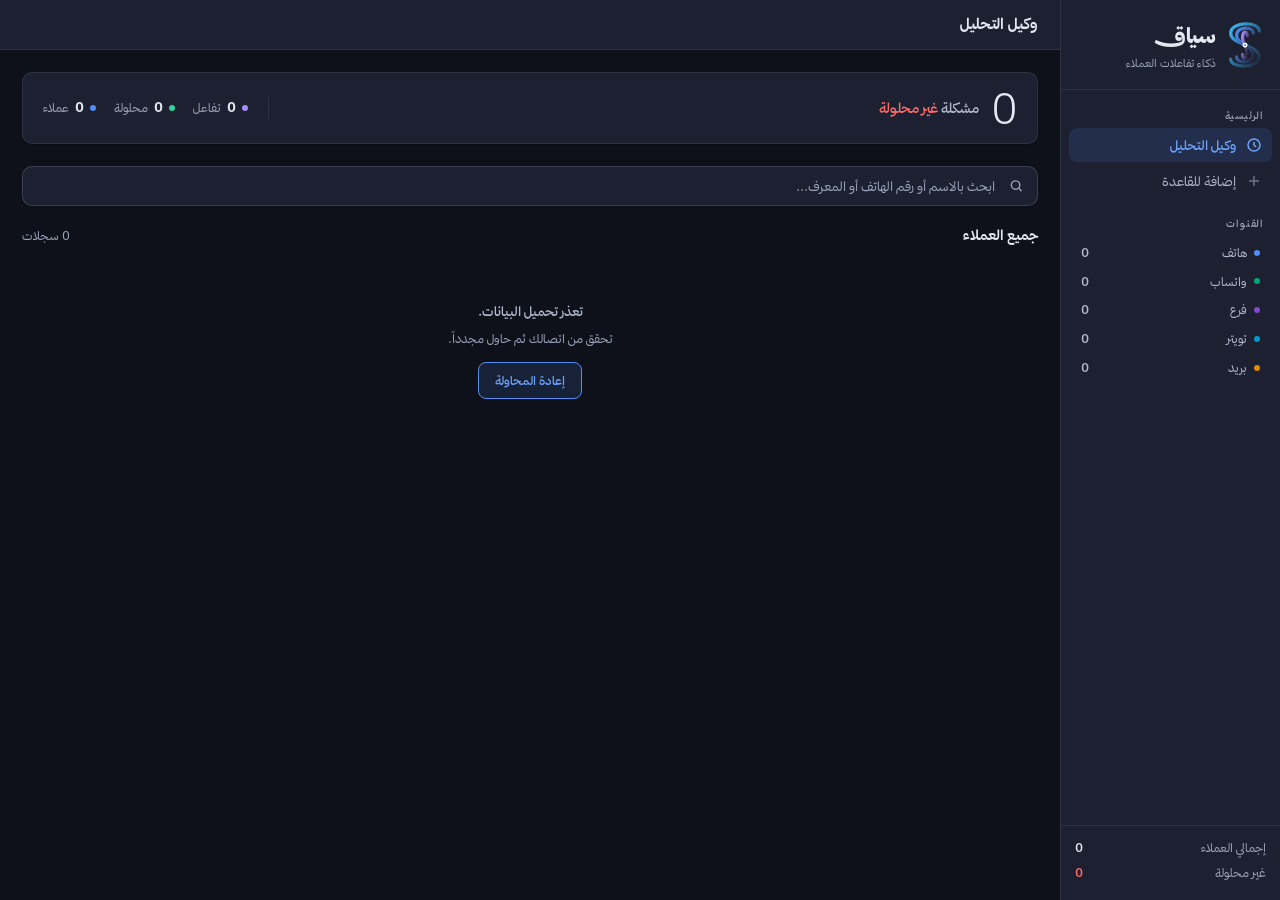
==== index.html @ 8982c1a9 "Rename index(17).html to index.html" ====
<!DOCTYPE html>
<html lang="ar" dir="rtl">
<head>
  <meta charset="UTF-8">
  <meta name="viewport" content="width=device-width, initial-scale=1.0, viewport-fit=cover">
  <meta name="theme-color" content="#0F111A">
  <meta name="color-scheme" content="dark">
  <meta name="referrer" content="strict-origin-when-cross-origin">
  <meta http-equiv="Content-Security-Policy" content="default-src 'self'; script-src 'self'; style-src 'self' 'unsafe-inline'; font-src 'self'; img-src 'self' data:; connect-src 'self' https://nidysxhagcfzjfdodsux.supabase.co wss://nidysxhagcfzjfdodsux.supabase.co https://siyaq-proxy.h-alqahtaniofficial.workers.dev https://siyaq-server.onrender.com wss://siyaq-server.onrender.com; object-src 'none'; base-uri 'none'; form-action 'self'; upgrade-insecure-requests">
  <title>سياق</title>

  <!-- Warm the connection to the data origin before the first query fires -->
  <link rel="preconnect" href="https://nidysxhagcfzjfdodsux.supabase.co" crossorigin>

  <!-- Preload the weights used above the fold so text paints without a swap flash -->
  <link rel="preload" href="fonts/ThmanyahSans-Regular.woff2" as="font" type="font/woff2" crossorigin>
  <link rel="preload" href="fonts/ThmanyahSans-Medium.woff2" as="font" type="font/woff2" crossorigin>
  <link rel="preload" href="fonts/ThmanyahSans-Bold.woff2" as="font" type="font/woff2" crossorigin>

  <link rel="stylesheet" href="styles.css">
  <script defer src="js/vendor-supabase.min.js"></script>
  <script defer src="js/config.js"></script>
  <script defer src="js/api.js"></script>
  <script defer src="js/app.js"></script>
  <script defer src="js/call.js"></script>
</head>
<body>
  <div id="cur" aria-hidden="true"></div>
  <a href="#main-content" class="skip-link">تخطّ إلى المحتوى</a>
  <h1 class="visually-hidden">سياق - وكيل التحليل</h1>
  <p id="page-status" class="visually-hidden" role="status" aria-live="polite"></p>

  <div class="shell" id="app-shell">
    <aside class="sidebar" id="sidebar" aria-label="الشريط الجانبي" tabindex="-1">
      <div class="sb-top">
        <div class="sb-logo sb-logo-spacious">
          <svg width="38" height="48" viewBox="0 0 160 200" xmlns="http://www.w3.org/2000/svg" aria-hidden="true" focusable="false">
            <defs>
              <filter id="glow-logo" x="-20%" y="-20%" width="140%" height="140%">
                  <feGaussianBlur stdDeviation="3" result="blur" />
                  <feComposite in="SourceGraphic" in2="blur" operator="over" />
              </filter>
              <linearGradient id="grad1-logo" x1="0%" y1="0%" x2="100%" y2="100%">
                  <stop offset="0%" stop-color="#38BDF8" />
                  <stop offset="100%" stop-color="#1E2236" />
              </linearGradient>
              <linearGradient id="grad2-logo" x1="0%" y1="0%" x2="100%" y2="100%">
                  <stop offset="0%" stop-color="#4F8EF7" />
                  <stop offset="100%" stop-color="#1E2236" />
              </linearGradient>
              <linearGradient id="grad3-logo" x1="0%" y1="0%" x2="100%" y2="100%">
                  <stop offset="0%" stop-color="#A78BFA" />
                  <stop offset="100%" stop-color="#1E2236" />
              </linearGradient>
            </defs>

            <path class="s-path" d="M 140 40 C 140 0, 20 0, 20 50 C 20 100, 140 100, 140 150 C 140 200, 20 200, 20 160" fill="none" stroke="url(#grad1-logo)" stroke-width="14" stroke-linecap="round" />
            <path class="s-path" d="M 115 50 C 115 20, 45 20, 45 60 C 45 100, 115 100, 115 140 C 115 180, 45 180, 45 150" fill="none" stroke="url(#grad2-logo)" stroke-width="14" stroke-linecap="round" />
            <path class="s-path" d="M 90 60 C 90 40, 70 40, 70 70 C 70 100, 90 100, 90 130 C 90 160, 70 160, 70 140" fill="none" stroke="url(#grad3-logo)" stroke-width="14" stroke-linecap="round" />

            <g class="central-core">
                <circle cx="80" cy="100" r="14" fill="none" stroke="#38BDF8" class="central-pulse" />
                <circle cx="80" cy="100" r="10" fill="#ffffff" filter="url(#glow-logo)" />
                <circle cx="80" cy="100" r="4.5" fill="#4F8EF7" />
            </g>
          </svg>
          <div>
            <span class="sb-brand-name">سياق</span>
            <div class="sb-sub">ذكاء تفاعلات العملاء</div>
          </div>
        </div>
      </div>

      <nav class="sb-nav" aria-label="التنقل الرئيسي">
        <div class="sb-sec-label">الرئيسية</div>
        <button type="button" class="nav-btn active" id="nav-agent" aria-current="page">
          <svg aria-hidden="true" viewBox="0 0 16 16" fill="none" stroke="currentColor" stroke-width="1.5"><circle cx="8" cy="8" r="6"/><path d="M8 5v3l2 2"/></svg>
          وكيل التحليل
        </button>
        <button type="button" class="nav-btn" id="nav-add">
          <svg aria-hidden="true" viewBox="0 0 16 16" fill="none" stroke="currentColor" stroke-width="1.5"><path d="M8 3v10M3 8h10"/></svg>
          إضافة للقاعدة
        </button>

        <div class="sb-sec-label sb-sec-label-spaced">القنوات</div>
        <div class="sb-channels">
          <div class="ch-row"><div class="ch-left"><span class="ch-dot ch-dot-phone"></span><span>هاتف</span></div><span class="channel-count" id="cnt-phone">0</span></div>
          <div class="ch-row"><div class="ch-left"><span class="ch-dot ch-dot-whatsapp"></span><span>واتساب</span></div><span class="channel-count" id="cnt-wa">0</span></div>
          <div class="ch-row"><div class="ch-left"><span class="ch-dot ch-dot-branch"></span><span>فرع</span></div><span class="channel-count" id="cnt-br">0</span></div>
          <div class="ch-row"><div class="ch-left"><span class="ch-dot ch-dot-twitter"></span><span>تويتر</span></div><span class="channel-count" id="cnt-tw">0</span></div>
          <div class="ch-row"><div class="ch-left"><span class="ch-dot ch-dot-email"></span><span>بريد</span></div><span class="channel-count" id="cnt-em">0</span></div>
        </div>
      </nav>

      <div class="sb-footer">
        <div class="sb-kpi"><span class="sb-kpi-l">إجمالي العملاء</span><span class="sb-kpi-v" id="sb-tot">0</span></div>
        <div class="sb-kpi"><span class="sb-kpi-l">غير محلولة</span><span class="sb-kpi-v sb-kpi-warning" id="sb-unres">0</span></div>
      </div>
    </aside>
    <div class="nav-scrim" id="navScrim" aria-hidden="true"></div>

    <div class="main">
      <header class="topbar">
        <button type="button" class="hamb" id="hamb" aria-label="القائمة" aria-expanded="false" aria-controls="sidebar">
          <svg aria-hidden="true" width="18" height="18" viewBox="0 0 16 16" fill="none" stroke="currentColor" stroke-width="1.6"><path d="M2 4h12M2 8h12M2 12h12" stroke-linecap="round"/></svg>
        </button>
        <span class="topbar-title" id="tb-title">وكيل التحليل</span>
      </header>

      <main class="content" id="main-content" tabindex="-1">
        <section class="page active" id="page-agent" aria-labelledby="agent-heading">
          <h2 class="visually-hidden" id="agent-heading">وكيل التحليل</h2>
          <div class="kpi fu fd1" id="stats-row">
            <div class="kpi-hero">
              <span class="kpi-n" id="s-unres">0</span>
              <span class="kpi-lab">مشكلة <b>غير محلولة</b></span>
            </div>
            <div class="kpi-sub">
              <span class="kpi-it"><span class="kpi-d kpi-d-violet" aria-hidden="true"></span><b id="s-int">0</b> تفاعل</span>
              <span class="kpi-it"><span class="kpi-d kpi-d-green" aria-hidden="true"></span><b id="s-res">0</b> محلولة</span>
              <span class="kpi-it"><span class="kpi-d kpi-d-blue" aria-hidden="true"></span><b id="s-tot">0</b> عملاء</span>
            </div>
          </div>

          <div class="search-box fu fd2">
            <svg class="search-ico" aria-hidden="true" width="15" height="15" viewBox="0 0 16 16" fill="none"><circle cx="7" cy="7" r="4.5" stroke="currentColor" stroke-width="1.5"/><path d="M10.5 10.5L13 13" stroke="currentColor" stroke-width="1.5" stroke-linecap="round"/></svg>
            <input type="search" id="search-in" aria-label="ابحث بالاسم أو رقم الهاتف أو المعرف" placeholder="ابحث بالاسم أو رقم الهاتف أو المعرف..." autocomplete="off">
          </div>

          <div class="list-hdr fu fd3">
            <span class="list-hdr-t">جميع العملاء</span>
            <span class="list-hdr-m" id="list-cnt">0 سجلات</span>
          </div>
          <div class="clist fu fd4" id="clist"></div>
        </section>

        <section class="page" id="page-add" aria-labelledby="add-heading">
          <div class="add-layout">
            <div class="fcard fu fd1">
              <h2 class="fcard-title" id="add-heading">تسجيل تفاعل جديد</h2>
              <div class="fcard-sub">أضف تفاعل عميل من أي قناة إلى قاعدة البيانات.</div>

              <div class="fg">
                <label class="fl" for="f-name">اسم العميل</label>
                <input class="fi fi-hero" type="text" id="f-name" name="customer-name" placeholder="اسم العميل" autocomplete="name" dir="rtl" required >
              </div>
              <div class="fg">
                <label class="fl" for="f-phone">الهاتف / المعرف</label>
                <input class="fi" type="text" id="f-phone" name="customer-phone" placeholder="رقم جوال العميل" autocomplete="tel" inputmode="tel" dir="rtl" required>
              </div>
              <div class="fg">
                <label class="fl">الهوية الوطنية / الإقامة</label>
                <input class="fi" type="text" id="f-national-id" placeholder="1234567890" dir="rtl"/>
              </div>

              <div class="fg" role="radiogroup" aria-labelledby="ch-grp-lbl">
                <span class="fl" id="ch-grp-lbl">القناة</span>
                <div class="ch-grid">
                  <button type="button" class="chb sel" id="chb-phone" role="radio" aria-checked="true" tabindex="0"><span class="chb-ico chb-ico-phone"><svg aria-hidden="true" width="13" height="13" viewBox="0 0 16 16" fill="none"><path d="M3 3.5A1.5 1.5 0 014.5 2h1a1.5 1.5 0 011.5 1.5v1A1.5 1.5 0 015.5 6H5a7 7 0 005.5 5.5v-.5A1.5 1.5 0 0112 9.5h1A1.5 1.5 0 0114.5 11v1A1.5 1.5 0 0113 13.5C7.201 13.5 2.5 8.799 2.5 3" stroke="currentColor" stroke-width="1.3" stroke-linecap="round"/></svg></span><span class="chb-lbl">هاتف</span></button>
                  <button type="button" class="chb" id="chb-whatsapp" role="radio" aria-checked="false" tabindex="-1"><span class="chb-ico chb-ico-whatsapp"><svg aria-hidden="true" width="13" height="13" viewBox="0 0 16 16" fill="none"><circle cx="8" cy="8" r="5.5" stroke="currentColor" stroke-width="1.3"/><path d="M5.5 8.5s.5 1.5 2.5 1.5 2.5-1.5 2.5-1.5" stroke="currentColor" stroke-width="1.3" stroke-linecap="round"/></svg></span><span class="chb-lbl">واتساب</span></button>
                  <button type="button" class="chb" id="chb-branch" role="radio" aria-checked="false" tabindex="-1"><span class="chb-ico chb-ico-branch"><svg aria-hidden="true" width="13" height="13" viewBox="0 0 16 16" fill="none"><path d="M2 13.5h12M3.5 13.5V6.5l4.5-4 4.5 4v7" stroke="currentColor" stroke-width="1.3" stroke-linecap="round" stroke-linejoin="round"/><rect x="6" y="9.5" width="4" height="4" rx=".5" stroke="currentColor" stroke-width="1.3"/></svg></span><span class="chb-lbl">فرع</span></button>
                  <button type="button" class="chb" id="chb-twitter" role="radio" aria-checked="false" tabindex="-1"><span class="chb-ico chb-ico-twitter"><svg aria-hidden="true" width="13" height="13" viewBox="0 0 16 16" fill="none"><path d="M2.5 12.5L6.5 8l-4-5.5h3l2.5 3.5 3-3.5h2.5L9.5 7.5 14 13H11l-2.5-3.5L5.5 13H2.5z" stroke="currentColor" stroke-width="1.2" stroke-linejoin="round"/></svg></span><span class="chb-lbl">تويتر</span></button>
                  <button type="button" class="chb" id="chb-email" role="radio" aria-checked="false" tabindex="-1"><span class="chb-ico chb-ico-email"><svg aria-hidden="true" width="13" height="13" viewBox="0 0 16 16" fill="none"><rect x="2" y="4" width="12" height="8" rx="1.5" stroke="currentColor" stroke-width="1.3"/><path d="M2.5 4.5l5.5 4 5.5-4" stroke="currentColor" stroke-width="1.3" stroke-linecap="round"/></svg></span><span class="chb-lbl">بريد</span></button>
                </div>
              </div>

              <div class="fg is-hidden" id="email-field">
                <label class="fl" for="f-email">البريد الإلكتروني</label>
                <input class="fi" type="email" id="f-email" name="interaction-email" placeholder="example@email.com" autocomplete="email" inputmode="email" dir="ltr">
              </div>

              <div class="frow">
                <div class="fg">
                  <label class="fl" for="f-date">التاريخ</label>
                  <input class="fi" type="date" id="f-date" name="interaction-date" required>
                </div>
                <div class="fg" role="radiogroup" aria-labelledby="st-grp-lbl">
                  <span class="fl" id="st-grp-lbl">الحالة</span>
                  <div class="strow">
                    <button type="button" class="stbtn sel-u" id="st-u" role="radio" aria-checked="true" tabindex="0">غير محلولة</button>
                    <button type="button" class="stbtn" id="st-r" role="radio" aria-checked="false" tabindex="-1">محلولة</button>
                  </div>
                </div>
              </div>

              <div class="fg">
                <label class="fl" for="f-summary">ملخص</label>
                <textarea class="fi" id="f-summary" name="interaction-summary" placeholder="وصف مختصر لسبب التواصل وما تم..." required></textarea>
              </div>

              <button type="button" class="btn-add" data-state="idle">
                <span class="btn-add-idle">
                  <svg aria-hidden="true" width="14" height="14" viewBox="0 0 16 16" fill="none"><path d="M8 3v10M3 8h10" stroke="currentColor" stroke-width="1.8" stroke-linecap="round"/></svg>
                  إضافة التفاعل
                </span>
                <span class="btn-add-saving" aria-hidden="true">
                  <span class="btn-spin"></span>
                  جارٍ الحفظ…
                </span>
                <span class="btn-add-done" aria-hidden="true">
                  <svg aria-hidden="true" width="15" height="15" viewBox="0 0 16 16" fill="none"><path d="M3 8l3.5 3.5L13 4" stroke="currentColor" stroke-width="2" stroke-linecap="round" stroke-linejoin="round"/></svg>
                  تمت الإضافة
                </span>
              </button>
              <p id="f-error" class="visually-hidden" role="alert"></p>
              <p id="tst" class="visually-hidden" role="status" aria-live="polite"><span class="tst-text"></span></p>
              <div class="tst-err" id="tst-err" role="alert" aria-live="assertive">
                <svg aria-hidden="true" width="13" height="13" viewBox="0 0 16 16" fill="none"><path d="M8 4v5M8 11.5v.5" stroke="#F56565" stroke-width="2" stroke-linecap="round"/><circle cx="8" cy="8" r="6.5" stroke="#F56565" stroke-width="1.4"/></svg>
                <span class="tst-err-text">تعذر حفظ التفاعل. حاول مرة أخرى.</span>
              </div>
            </div>

            <aside class="rcard fu fd2" aria-labelledby="recent-heading">
              <h2 class="rcard-title" id="recent-heading">آخر الإضافات</h2>
              <div class="rec-list" id="rec-list">
                <div class="empty-placeholder">لا توجد إضافات حديثة.</div>
              </div>
            </aside>
          </div>
        </section>
      </main>
    </div>
  </div>

  <div class="backdrop" id="backdrop">
    <div class="rpanel" role="dialog" aria-modal="true" aria-labelledby="rp-name" aria-describedby="rp-meta" tabindex="-1">
      <p id="rp-status" class="visually-hidden" role="status" aria-live="polite"></p>
      <div class="rp-hdr">
        <div class="rp-top">
          <div class="rp-cust">
            <div class="rp-av" id="rp-av" aria-hidden="true">AZ</div>
            <div>
              <h2 class="rp-name" id="rp-name">أحمد الزهراني</h2>
              <div class="rp-meta" id="rp-meta">4 تفاعلات</div>
            </div>
          </div>
          <button type="button" class="rp-x" aria-label="إغلاق التقرير">
            <svg aria-hidden="true" width="12" height="12" viewBox="0 0 16 16" fill="none"><path d="M3 3l10 10M13 3L3 13" stroke="currentColor" stroke-width="1.8" stroke-linecap="round"/></svg>
          </button>
        </div>
        <div class="rp-channels" id="rp-channels"></div>
      </div>

      <div class="rp-body" id="rp-body">
        <div class="gen-state" role="status" aria-busy="true" aria-label="جاري تحليل ملف العميل">
          <div class="spin" aria-hidden="true"></div>
          <div class="gen-txt">جاري تحليل ملف العميل...</div>
        </div>
      </div>

      <div class="rp-ftr">
        <button type="button" class="btn-note">
          <svg aria-hidden="true" width="13" height="13" viewBox="0 0 16 16" fill="none"><path d="M8 3v10M3 8h10" stroke="currentColor" stroke-width="1.8" stroke-linecap="round"/></svg>
          إضافة تفاعل جديد
        </button>
        <button type="button" class="btn-cls">إغلاق</button>
      </div>
    </div>
  </div>

  <!-- ── Live Call Panel ─────────────────────────────────────────────────── -->
  <div id="call-panel" role="region" aria-label="لوحة المكالمة المباشرة">
    <div class="cp-hdr">
      <div class="cp-hdr-right">
        <span id="cp-dot" class="cp-dot cp-dot-idle"></span>
        <span id="cp-status" class="cp-status-txt">جارٍ الاتصال…</span>
      </div>
      <div class="cp-hdr-left">
        <span id="cp-caller-id" class="cp-caller"></span>
        <button type="button" id="cp-close" class="cp-close-btn" aria-label="إغلاق لوحة المكالمة">
          <svg aria-hidden="true" width="11" height="11" viewBox="0 0 16 16" fill="none">
            <path d="M3 3l10 10M13 3L3 13" stroke="currentColor" stroke-width="2" stroke-linecap="round"/>
          </svg>
        </button>
      </div>
    </div>

    <div id="cp-customer" class="cp-customer"></div>

    <div id="cp-transcript" class="cp-transcript" aria-live="polite" aria-label="النص المباشر"></div>
  </div>

</body>
</html>
---- styles.css ----
@font-face{font-family:'Thmanyah Sans';src:url('fonts/ThmanyahSans-Light.woff2') format('woff2');font-weight:300;font-style:normal;font-display:swap}
@font-face{font-family:'Thmanyah Sans';src:url('fonts/ThmanyahSans-Regular.woff2') format('woff2');font-weight:400;font-style:normal;font-display:swap}
@font-face{font-family:'Thmanyah Sans';src:url('fonts/ThmanyahSans-Medium.woff2') format('woff2');font-weight:500;font-style:normal;font-display:swap}
@font-face{font-family:'Thmanyah Sans';src:url('fonts/ThmanyahSans-Bold.woff2') format('woff2');font-weight:700;font-style:normal;font-display:swap}
@font-face{font-family:'Thmanyah Sans';src:url('fonts/ThmanyahSans-Black.woff2') format('woff2');font-weight:900;font-style:normal;font-display:swap}
*,*::before,*::after{margin:0;padding:0;box-sizing:border-box}
[hidden]{display:none!important}
:root{
  --bg:#0F111A;
  --bg2:#171A26;
  --panel:#1C2031;
  --border:rgba(255,255,255,0.08);
  --border2:rgba(255,255,255,0.14);
  --text:#E4E8F0;
  --text2:#B0B8CC;
  --text3:#9AA3BA;
  --blue:#4F8EF7;
  --blue-l:rgba(79,142,247,0.13);
  --blue-m:rgba(79,142,247,0.20);
  --green:#2DD4A0;
  --green-l:rgba(45,212,160,0.13);
  --amber:#FF6B6B;
  --amber-l:rgba(255,107,107,0.13);
  --red:#F56565;
  --red-l:rgba(245,101,101,0.13);
  --violet:#A78BFA;
  --violet-l:rgba(167,139,250,0.13);
  --cyan:#38BDF8;
  --cyan-l:rgba(56,189,248,0.13);

  /* ===== DESIGN TOKENS (semantic layer over the primitives above) ===== */

  /* Spacing scale (4px base) */
  --space-0:0; --space-1:2px; --space-2:4px; --space-3:6px; --space-4:8px;
  --space-5:10px; --space-6:12px; --space-7:14px; --space-8:16px; --space-9:18px;
  --space-10:20px; --space-11:22px; --space-14:36px; --space-16:44px;
  /* off-grid half-steps (pixel-preserving; candidates for normalization) */
  --space-3px:3px; --space-5px:5px; --space-7px:7px; --space-9px:9px;
  --space-11px:11px; --space-13px:13px; --space-15px:15px; --space-42px:42px;

  /* Radius scale */
  --radius-xs:4px; --radius-sm:6px; --radius-md:8px; --radius-lg:10px;
  --radius-xl:14px; --radius-card-alt:7px; --radius-ai:9px;
  --radius-full:50%; --radius-pill:999px;

  /* Typography */
  --font-sans:'Thmanyah Sans',system-ui,-apple-system,'Segoe UI',sans-serif;
  --font-serif:var(--font-sans);
  /* rem so the browser default-font-size (Dynamic Type equivalent) scales the UI;
     root = 16px, so these are pixel-identical to the previous px values at default */
  --text-2xs:0.625rem; --text-xs:0.6875rem; --text-sm:0.75rem; --text-base:0.8125rem;
  --text-md:0.875rem; --text-lg:0.9375rem; --text-xl:1.125rem; --text-2xl:1.3125rem; --text-stat:1.875rem;
  --weight-light:300; --weight-regular:400; --weight-medium:500; --weight-semibold:700;
  --weight-bold:700; --weight-black:900;
  --leading-none:1; --leading-snug:1.55; --leading-normal:1.65; --leading-relaxed:1.7;

  /* Elevation / shadow */
  --shadow-none:none;
  --shadow-card:0 1px 2px rgba(0,0,0,.28);
  --shadow-card-hover:0 6px 20px rgba(0,0,0,.34);
  --ring-focus:0 0 0 3px rgba(79,142,247,.18);
  --ring-focus-soft:0 0 0 3px rgba(79,142,247,.14);
  --shadow-backdrop-blur:blur(3px);

  /* Z-index */
  --z-base:0; --z-overlay:200; --z-cursor:9999;

  /* Transition / duration / easing */
  --dur-instant:.15s; --dur-fast:.18s; --dur-base:.2s; --dur-panel:.22s;
  --dur-cursor:.25s; --dur-enter:.35s; --dur-step:.4s; --dur-spin:.7s;
  --delay-1:.05s; --delay-2:.1s; --delay-3:.15s; --delay-4:.2s;
  --ease-standard:cubic-bezier(.4,0,.2,1); --ease-linear:linear; --ease-default:ease;

  /* Motion tokens (P0-0): one small set; everything references these */
  --t-micro:120ms;  /* press, hover, toggle, focus ring */
  --t-fast:180ms;   /* dropdowns, rows, gen-step, inline confirm */
  --t-base:220ms;   /* cards, panel content, count-up blips */
  --t-panel:280ms;  /* slide-over enter */
  --t-exit:180ms;   /* exits ~20-30% faster than enters */
  --ease-out:cubic-bezier(.16,1,.3,1);     /* enters: fast in, soft settle */
  --ease-in:cubic-bezier(.4,0,1,1);        /* exits */
  --ease-snap:cubic-bezier(.4,0,.2,1);     /* toggles, in-place */
  --ease-spring:cubic-bezier(.34,1.56,.64,1); /* success pop, tiny overshoot */
  --stagger-step:50ms;

  /* Cursor sizing tokens (P0-4) */
  --cursor-size:9px; --cursor-size-big:34px;

  /* Layout dimensions */
  --sidebar-w:220px; --topbar-h:50px; --rpanel-w:460px; --recent-col-w:340px;
  --border-hairline:1px; --border-control:1.5px; --border-accent:2px;
  /* Responsive layout tokens */
  --rpanel-w-tablet:420px; --hamb-size:44px; --touch-target:44px;
  --touch-target-lg:48px; --touch-target-xl:56px; --rp-x-touch:44px;
  --dur-drawer:.25s;
  --scrim-mobile:rgba(0,0,0,.5); --scrim-mobile-blur:blur(2px);
  --z-drawer:300; --z-scrim:250;

  /* ===== SEMANTIC COLOR LAYER ===== */
  /* Surfaces & borders */
  --color-surface:var(--bg);
  --color-surface-sunken:var(--bg2);
  --color-surface-raised:var(--panel);
  --color-border:var(--border);
  --color-border-strong:var(--border2);
  --color-scrim:rgba(8,10,16,.55);

  /* Text */
  --color-text-primary:var(--text);
  --color-text-secondary:var(--text2);
  --color-text-tertiary:var(--text3);
  --color-text-on-accent:#FFFFFF;

  /* Accent */
  --color-accent:var(--blue);
  --color-accent-subtle:var(--blue-l);
  --color-accent-subtle-2:rgba(79,142,247,0.18); /* phone chb-ico; .18 preserved (≠ --blue-m .20) */
  --color-accent-faint:rgba(79,142,247,0.07);
  --color-accent-border:rgba(79,142,247,0.2);
  --color-accent-on-subtle-text:#1D4ED8;
  --color-accent-on-subtle-border:#93C5FD;
  --color-accent-border-soft:#BFDBFE;
  --color-accent-text:#6FA3FB;
  --color-btn-fill:#3B6DE5;      /* filled-button bg: white text passes WCAG AA (4.66:1) */
  --color-btn-fill-hover:#3461CE;
  --color-avatar-text:var(--color-accent-text);

  /* Status — Success */
  --color-success:var(--green);
  --color-success-subtle:var(--green-l);
  --color-success-subtle-2:rgba(45,212,160,0.18);
  --color-success-on-subtle-text:#065F46;
  --color-success-on-subtle-border:#6EE7B7;

  /* Status — Warning (mislabeled "amber" = #FF6B6B) */
  --color-warning:var(--amber);
  --color-warning-subtle:var(--amber-l);
  --color-warning-bg-12:rgba(255,107,107,0.12);
  --color-warning-bg-10:rgba(255,107,107,0.1);
  --color-warning-border:rgba(255,107,107,0.35);
  --color-warning-border-30:rgba(255,107,107,0.3);

  /* Status — Danger */
  --color-danger:var(--red);
  --color-danger-subtle:var(--red-l);

  /* Status — Info (cyan/violet accents) */
  --color-info:var(--cyan);
  --color-info-subtle:var(--cyan-l);
  --color-info-subtle-2:rgba(56,189,248,0.18);
  --color-violet:var(--violet);
  --color-violet-subtle:var(--violet-l);
  --color-violet-subtle-2:rgba(167,139,250,0.18);

  /* Channel brand palette (sidebar dots) */
  --channel-phone:#4F8EF7;
  --channel-whatsapp:#00A877;
  --channel-branch:#7C4DCC;
  --channel-twitter:#0099CC;
  --channel-email:#E08A00;
  /* Channel chip/icon palette (CH_COLORS + chb-ico) */
  --channel-phone-chip:var(--color-accent);
  --channel-whatsapp-chip:var(--color-success);
  --channel-branch-chip:var(--color-violet);
  --channel-twitter-chip:var(--color-info);
  --channel-email-chip:#F5A623;
  --channel-fallback:#888;
  --color-amber-true:#F5A623;
  --color-amber-true-subtle:rgba(245,166,35,0.18);

  /* Cursor */
  --color-cursor-fill:rgba(79,142,247,.16);
  --color-cursor-ring:var(--color-accent);
}
html{scroll-behavior:smooth}
body{
  background:var(--color-surface);
  color:var(--color-text-primary);
  font-family:var(--font-serif);
  font-size:var(--text-md);line-height:var(--leading-normal);
  min-height:100vh;
  direction:rtl;
}
/* Thmanyah Sans stylistic alternates ("the swoop") — a deliberate accent
   reserved for the key identity titles (brand wordmark + customer name in
   the panel and the list), not body text. */
.sb-brand-name,.rp-name,.ci-name{font-feature-settings:"ss01"}
/* custom cursor off by default; native cursor kept everywhere */
#cur{display:none;
  width:var(--cursor-size);height:var(--cursor-size);
  background:var(--color-accent);border-radius:var(--radius-full);
  position:fixed;top:0;left:0;
  pointer-events:none;z-index:var(--z-cursor);
  will-change:transform;
  transform:translate3d(0,0,0) translate(-50%,-50%);
  opacity:0;
  transition:width var(--t-micro) var(--ease-snap),height var(--t-micro) var(--ease-snap),background var(--t-micro) var(--ease-snap),opacity var(--t-micro);
}
#cur.ready{opacity:1}
/* interactive controls get a pointer when the custom cursor is off */
.nav-btn,.ccard,.chb,.stbtn,.btn-add,.rp-x,.btn-note,.btn-cls{cursor:pointer}
.fi,.search-box input{cursor:text}
/* enable the custom cursor only for a fine, hovering pointer */
@media (hover:hover) and (pointer:fine){
  body{cursor:none}
  #cur{display:block}
  .nav-btn,.ccard,.chb,.stbtn,.btn-add,.rp-x,.btn-note,.btn-cls,
  .search-box input,.fi{cursor:none}
}
/* global focus indicators (visible even with custom cursor active) */
:focus-visible{outline:var(--border-accent) solid var(--color-accent);outline-offset:2px;border-radius:var(--radius-md)}
.fi:focus-visible,.search-box input:focus-visible{outline:var(--border-accent) solid var(--color-accent);outline-offset:1px}
.visually-hidden{position:absolute;width:1px;height:1px;padding:0;margin:-1px;overflow:hidden;clip:rect(0 0 0 0);white-space:nowrap;border:0}
.sb-logo-spacious{gap:12px}
.sb-sec-label-spaced{margin-top:var(--space-5)}
.channel-count{font-weight:var(--weight-medium)}
.ch-dot-phone{background:var(--channel-phone)}
.ch-dot-whatsapp{background:var(--channel-whatsapp)}
.ch-dot-branch{background:var(--channel-branch)}
.ch-dot-twitter{background:var(--channel-twitter)}
.ch-dot-email{background:var(--channel-email)}
.sb-kpi-warning{color:var(--color-warning)}
/* per-channel brand tint, applied only when that channel is selected */
#chb-phone{--chb-tint:var(--channel-phone-chip)}
#chb-whatsapp{--chb-tint:var(--channel-whatsapp-chip)}
#chb-branch{--chb-tint:var(--channel-branch-chip)}
#chb-twitter{--chb-tint:var(--channel-twitter-chip)}
#chb-email{--chb-tint:var(--channel-email-chip)}
.is-hidden{display:none!important}
.status-dot{width:6px;height:6px;border-radius:var(--radius-full);display:inline-block}
.status-dot-warning{background:var(--color-warning)}
.status-dot-success{background:var(--color-success)}
.empty-placeholder{font-size:var(--text-sm);color:var(--color-text-tertiary);padding:var(--space-3)}
.skip-link{position:absolute;right:var(--space-4);top:-60px;z-index:var(--z-cursor);background:var(--color-btn-fill);color:var(--color-text-on-accent);padding:var(--space-4) var(--space-7);border-radius:var(--radius-md);font-size:var(--text-base);transition:top var(--dur-instant)}
.skip-link:focus{top:var(--space-4)}
#cur.big{width:var(--cursor-size-big);height:var(--cursor-size-big);background:var(--color-cursor-fill);border:var(--border-control) solid var(--color-cursor-ring)}

/* mobile-only controls hidden on desktop (shown inside max-width media queries) */
.hamb{display:none}
.nav-scrim{display:none}

.shell{display:flex;height:100vh;overflow:hidden;direction:rtl}

/* SIDEBAR */
.sidebar{
  width:var(--sidebar-w);flex-shrink:0;
  background:var(--color-surface-raised);
  border-left:var(--border-hairline) solid var(--color-border);
  display:flex;flex-direction:column;
}
.sb-top{
  padding:var(--space-9) var(--space-8) var(--space-7);
  border-bottom:var(--border-hairline) solid var(--color-border);
}
.sb-logo{display:flex;align-items:center;gap:var(--space-5);margin-bottom:var(--space-3px)}
.sb-icon{
  width:32px;height:32px;border-radius:var(--radius-md);
  background:var(--color-accent);
  display:flex;align-items:center;justify-content:center;
  flex-shrink:0;
}
.sb-brand-name{
  font-size:var(--text-2xl);font-weight:var(--weight-black);
  letter-spacing:-0.01em;color:var(--color-text-primary);
}
.sb-sub{font-size:var(--text-xs);color:var(--color-text-tertiary);margin-top:1px}

.sb-nav{padding:var(--space-5) var(--space-4);flex:1}
.sb-sec-label{
  font-size:var(--text-2xs);font-weight:var(--weight-medium);letter-spacing:0.08em;
  color:var(--color-text-tertiary);padding:var(--space-4) var(--space-4) var(--space-2);text-transform:uppercase;
}
.nav-btn{
  display:flex;align-items:center;gap:var(--space-5);
  width:100%;padding:var(--space-9px) var(--space-5);
  border-radius:var(--radius-md);border:none;
  background:transparent;color:var(--color-text-secondary);
  font-family:var(--font-serif);
  font-size:var(--text-base);text-align:right;
  transition:background-color var(--dur-instant),color var(--dur-instant);margin-bottom:var(--space-1);
}
.nav-btn svg{width:16px;height:16px;flex-shrink:0;opacity:0.55}
.nav-btn:hover{background:var(--color-surface-sunken);color:var(--color-text-primary)}
.nav-btn.active{background:var(--color-accent-subtle);color:var(--color-accent-text);font-weight:var(--weight-medium)}
.nav-btn.active svg{opacity:1}

.sb-channels{padding:var(--space-2) var(--space-4) var(--space-5);display:flex;flex-direction:column;gap:var(--space-5px)}
.ch-row{display:flex;justify-content:space-between;align-items:center;font-size:var(--text-sm);color:var(--color-text-secondary);padding:var(--space-1) var(--space-2)}
.ch-dot{width:6px;height:6px;border-radius:var(--radius-full);flex-shrink:0}
.ch-left{display:flex;align-items:center;gap:var(--space-7px)}

.sb-footer{
  padding:var(--space-6) var(--space-7);
  border-top:var(--border-hairline) solid var(--color-border);
}
.sb-kpi{display:flex;justify-content:space-between;align-items:center;margin-bottom:var(--space-5px);font-size:var(--text-sm)}
.sb-kpi-l{color:var(--color-text-tertiary)}
.sb-kpi-v{font-weight:var(--weight-medium)}

/* MAIN */
.main{flex:1;display:flex;flex-direction:column;overflow:hidden}
.topbar{
  height:var(--topbar-h);flex-shrink:0;
  background:var(--color-surface-raised);border-bottom:var(--border-hairline) solid var(--color-border);
  display:flex;align-items:center;padding:0 var(--space-11);gap:var(--space-6);
}
.topbar-title{font-size:var(--text-lg);font-weight:var(--weight-bold);color:var(--color-text-primary)}
.topbar-r{margin-right:auto;display:flex;align-items:center;gap:var(--space-5)}
.api-badge{
  font-size:var(--text-xs);padding:var(--space-3px) var(--space-9px);border-radius:var(--radius-xs);
  background:var(--color-success-subtle);color:var(--color-success);
  border:var(--border-hairline) solid var(--color-success);
}

.content{flex:1;overflow-y:auto;padding:var(--space-11)}

/* PAGES */
.page{display:none}
.page.active{display:block}

/* STATS */
/* KPI band: one hero metric + supporting stats laid out horizontally */
.kpi{
  display:flex;align-items:center;gap:var(--space-10);
  background:var(--color-surface-raised);border:var(--border-hairline) solid var(--color-border);
  border-radius:var(--radius-lg);padding:var(--space-7) var(--space-10);
  margin-bottom:var(--space-11);box-shadow:var(--shadow-card);
}
.kpi-hero{display:flex;align-items:center;gap:var(--space-6);flex-shrink:0}
.kpi-n{font-size:2.625rem;font-weight:var(--weight-light);line-height:1;letter-spacing:-0.02em}
.kpi-lab{font-size:var(--text-md);color:var(--color-text-secondary);font-weight:var(--weight-medium);line-height:1.3}
.kpi-lab b{color:var(--color-warning);font-weight:var(--weight-medium)}
.kpi-sub{
  display:flex;align-items:center;gap:var(--space-9);
  margin-inline-start:auto;padding-inline-start:var(--space-10);
  border-inline-start:var(--border-hairline) solid var(--color-border);
}
.kpi-it{display:flex;align-items:center;gap:var(--space-3);font-size:var(--text-sm);color:var(--color-text-tertiary);white-space:nowrap}
.kpi-it b{color:var(--color-text-primary);font-weight:var(--weight-semibold);font-size:var(--text-base)}
.kpi-d{width:6px;height:6px;border-radius:var(--radius-full);flex-shrink:0}
.kpi-d-violet{background:var(--color-violet)}
.kpi-d-green{background:var(--color-success)}
.kpi-d-blue{background:var(--color-accent)}

/* SEARCH */
.search-box{position:relative;margin-bottom:var(--space-9)}
.search-box input{
  width:100%;padding:var(--space-11px) var(--space-42px) var(--space-11px) var(--space-7);
  font-size:var(--text-base);font-family:var(--font-sans);
  border:var(--border-control) solid var(--color-border-strong);border-radius:var(--radius-lg);
  background:var(--color-surface-raised);color:var(--color-text-primary);outline:none;
  transition:border-color var(--dur-base),box-shadow var(--dur-base);direction:rtl;
}
.search-box input:focus{border-color:var(--color-accent);box-shadow:var(--ring-focus)}
.search-box input::placeholder{color:var(--color-text-tertiary)}
.search-ico{position:absolute;right:var(--space-7);top:50%;transform:translateY(-50%);color:var(--color-text-tertiary);pointer-events:none}

.list-hdr{display:flex;justify-content:space-between;align-items:center;margin-bottom:var(--space-5)}
.list-hdr-t{font-size:var(--text-md);font-weight:var(--weight-bold)}
.list-hdr-m{font-size:var(--text-sm);color:var(--color-text-tertiary)}

/* CUSTOMER CARDS */
.clist{display:flex;flex-direction:column;gap:var(--space-3)}
/* The row wrapper visually groups the customer action and its AI summary. */
.row-wrap{
  display:flex;flex-direction:column;
  background:var(--color-surface-raised);border:var(--border-hairline) solid var(--color-border);
  border-radius:var(--radius-lg);box-shadow:var(--shadow-card);overflow:hidden;
  transition:border-color var(--t-micro) var(--ease-snap),box-shadow var(--t-micro) var(--ease-snap);
  content-visibility:auto;contain-intrinsic-size:auto 210px;
}
.row-wrap[hidden]{display:none}
.row-wrap:hover{border-color:var(--color-accent);box-shadow:var(--shadow-card-hover)}
.list-more{
  width:100%;border:var(--border-hairline) solid var(--color-border);
  background:var(--color-surface);color:var(--color-accent-text);
  border-radius:var(--radius-md);font:inherit;font-size:var(--text-sm);
  padding:var(--space-7px) var(--space-9px);cursor:pointer;
  transition:background-color var(--dur-instant),border-color var(--dur-instant),color var(--dur-instant);
}
.list-more:hover{background:var(--color-accent-subtle);border-color:var(--color-accent)}
.list-more span{color:var(--color-text-tertiary)}
.ccard{
  width:100%;background:transparent;border:none;color:inherit;font:inherit;text-align:inherit;
  padding:var(--space-6) var(--space-15px);
  display:grid;grid-template-columns:auto 1fr auto;
  align-items:center;gap:var(--space-7);
  transition:transform var(--t-micro) var(--ease-snap);
}
/* P0-8: capped, settled-set list-enter stagger (animates the whole card incl. AI summary) */
.row-wrap.enter{animation:itemIn var(--t-base) var(--ease-out) both}
@keyframes itemIn{from{opacity:0;transform:translateY(6px)}to{opacity:1;transform:none}}
/* Baseline keyboard focus ring — works without :has() (e.g. Firefox <121) */
.ccard:focus-visible{outline:var(--border-accent) solid var(--color-accent);outline-offset:-2px}
/* Where :has() is supported, prefer the softer full-row ring and drop the inset outline */
@supports selector(:has(*)){
  .ccard:focus-visible{outline:none}
  .row-wrap:has(.ccard:focus-visible){border-color:var(--color-accent);box-shadow:var(--ring-focus)}
}
.av{
  width:46px;height:46px;border-radius:var(--radius-full);
  background:var(--color-accent-subtle);color:var(--color-avatar-text);
  display:flex;align-items:center;justify-content:center;
  font-size:var(--text-md);font-weight:var(--weight-bold);flex-shrink:0;
  box-shadow:0 0 0 var(--border-hairline) var(--color-border);
}
.cc-who{min-width:0;display:flex;flex-direction:column;gap:var(--space-2)}
.cc-name-row{display:flex;align-items:center;gap:var(--space-4);flex-wrap:wrap;min-width:0}
.ci-name{
  font-size:var(--text-xl);font-weight:var(--weight-bold);letter-spacing:-0.01em;line-height:1.2;min-width:0;
}
.cc-open{
  flex-shrink:0;display:inline-flex;align-items:baseline;gap:var(--space-2);
  font-size:var(--text-xs);font-weight:var(--weight-medium);line-height:1.4;white-space:nowrap;
  padding:var(--space-1) var(--space-4);border-radius:var(--radius-pill);
  border:var(--border-hairline) solid;
}
.cc-open b{font-weight:var(--weight-bold);font-variant-numeric:tabular-nums}
.ci-meta{
  font-size:var(--text-sm);color:var(--color-text-tertiary);
  display:flex;gap:var(--space-3);align-items:center;
  flex-wrap:nowrap;white-space:nowrap;min-width:0;overflow:hidden;
}
.cc-vital{display:flex;flex-direction:column;align-items:center;gap:var(--space-2);flex-shrink:0;text-align:center}
.cc-mood{font-size:var(--text-xs);font-weight:var(--weight-semibold);white-space:nowrap;letter-spacing:-0.01em}
.cc-gauge{
  position:relative;width:46px;height:46px;border-radius:var(--radius-full);
  display:grid;place-items:center;flex-shrink:0;
}
.cc-gauge::before{content:"";position:absolute;inset:4px;border-radius:var(--radius-full);background:var(--color-surface-raised)}
.cc-gnum{position:relative;font-size:var(--text-sm);font-weight:var(--weight-bold);font-variant-numeric:tabular-nums}
.badge{
  display:inline-flex;align-items:center;gap:var(--space-2);
  font-size:var(--text-xs);font-weight:var(--weight-medium);padding:var(--space-3px) var(--space-4);
  border-radius:var(--radius-pill);
}
.b-amber{background:var(--color-warning-subtle);color:var(--color-warning);border:var(--border-hairline) solid var(--color-warning-border)}
.b-green{background:var(--color-success-subtle);color:var(--color-success);border:var(--border-hairline) solid rgba(45,212,160,0.35)}

/* ADD PAGE */
.add-layout{display:grid;grid-template-columns:1fr var(--recent-col-w);gap:var(--space-9);align-items:start}
.fcard{
  background:var(--color-surface-raised);border:var(--border-hairline) solid var(--color-border);
  border-radius:var(--radius-xl);padding:var(--space-11) var(--space-11) var(--space-10);
}
.fcard-title{font-size:var(--text-2xl);font-weight:var(--weight-black);color:var(--color-text-primary);line-height:1.2;margin-bottom:var(--space-2)}
.fcard-sub{font-size:var(--text-sm);color:var(--color-text-tertiary);line-height:1.5;margin-bottom:var(--space-9)}
.fg{display:flex;flex-direction:column;gap:var(--space-3);margin-bottom:var(--space-8)}
/* Arabic is a connected script: hierarchy comes from weight + colour, never letter-spacing/uppercase */
.fl{font-size:var(--text-sm);font-weight:var(--weight-medium);color:var(--color-text-secondary);letter-spacing:normal;text-transform:none}
.fi{
  width:100%;padding:var(--space-9px) var(--space-11px);font-size:var(--text-base);
  font-family:var(--font-sans);line-height:1.4;
  border:var(--border-hairline) solid var(--color-border);border-radius:var(--radius-md);
  background:var(--color-surface-sunken);color:var(--color-text-primary);outline:none;
  transition:border-color var(--t-micro) var(--ease-snap),background-color var(--t-micro) var(--ease-snap),box-shadow var(--t-micro) var(--ease-snap);direction:rtl;
}
.fi::placeholder{color:var(--color-text-tertiary)}
.fi:hover{border-color:var(--color-border-strong)}
.fi:focus{border-color:var(--color-accent);background:var(--color-surface-raised);box-shadow:var(--ring-focus-soft)}
.fi[dir="ltr"]{text-align:left}
textarea.fi{resize:vertical;min-height:84px;line-height:1.55}
.fi-hero{font-size:var(--text-lg);padding-top:var(--space-11px);padding-bottom:var(--space-11px)}
.frow{display:grid;grid-template-columns:1fr 1fr;gap:var(--space-6)}

/* Channel: one calm row of 5 equal chips — never wraps, no always-on filled tiles */
.ch-grid{display:grid;grid-template-columns:repeat(5,1fr);gap:var(--space-3)}
.chb{
  display:flex;flex-direction:column;align-items:center;justify-content:center;gap:var(--space-3);
  padding:var(--space-5) var(--space-2);min-height:60px;
  border:var(--border-hairline) solid var(--color-border);border-radius:var(--radius-md);
  background:transparent;font-family:var(--font-sans);
  transition:background-color var(--t-fast) var(--ease-snap),border-color var(--t-fast) var(--ease-snap),color var(--t-fast) var(--ease-snap);
}
.chb-ico{
  width:22px;height:22px;display:flex;align-items:center;justify-content:center;
  color:var(--color-text-tertiary);transition:color var(--t-fast) var(--ease-snap);
}
.chb-lbl{font-size:var(--text-2xs);font-weight:var(--weight-medium);color:var(--color-text-secondary);transition:color var(--t-fast) var(--ease-snap)}
.chb:hover{border-color:var(--color-border-strong);background:var(--color-surface-sunken)}
.chb:hover .chb-ico{color:var(--color-text-secondary)}
.chb.sel{border-color:color-mix(in srgb,var(--chb-tint,var(--color-accent)) 55%,transparent);background:color-mix(in srgb,var(--chb-tint,var(--color-accent)) 12%,transparent)}
.chb.sel .chb-ico{color:var(--chb-tint,var(--color-accent))}
.chb.sel .chb-lbl{color:var(--color-text-primary);font-weight:var(--weight-bold)}
.chb:focus-visible{outline:var(--border-accent) solid var(--color-accent);outline-offset:2px}

/* Status: a segmented control. Unresolved = calm amber attention (NOT error red); resolved = green */
.strow{display:grid;grid-template-columns:1fr 1fr;gap:var(--space-1);padding:var(--space-1);background:var(--color-surface-sunken);border:var(--border-hairline) solid var(--color-border);border-radius:var(--radius-md)}
.stbtn{
  display:flex;align-items:center;justify-content:center;padding:var(--space-5);
  border:none;border-radius:var(--radius-sm);background:transparent;
  font-family:var(--font-sans);font-size:var(--text-sm);font-weight:var(--weight-medium);color:var(--color-text-tertiary);
  transition:background-color var(--t-fast) var(--ease-snap),color var(--t-fast) var(--ease-snap),box-shadow var(--t-fast) var(--ease-snap);
}
.stbtn:hover{color:var(--color-text-secondary)}
.stbtn.sel-u{background:var(--color-surface-raised);color:var(--color-amber-true);font-weight:var(--weight-bold);box-shadow:0 1px 2px rgba(0,0,0,.22),inset 0 0 0 1px color-mix(in srgb,var(--color-amber-true) 40%,transparent)}
.stbtn.sel-r{background:var(--color-surface-raised);color:var(--color-success);font-weight:var(--weight-bold);box-shadow:0 1px 2px rgba(0,0,0,.22),inset 0 0 0 1px color-mix(in srgb,var(--color-success) 40%,transparent)}
.stbtn:focus-visible{outline:var(--border-accent) solid var(--color-accent);outline-offset:2px}

.btn-add{
  width:100%;margin-top:var(--space-5);padding:var(--space-9px);
  background:var(--color-btn-fill);color:var(--color-text-on-accent);
  border:none;border-radius:var(--radius-md);
  font-family:var(--font-sans);
  font-size:var(--text-md);font-weight:var(--weight-bold);
  display:flex;align-items:center;justify-content:center;gap:var(--space-4);
  box-shadow:0 1px 2px rgba(0,0,0,.2);
  transition:background-color var(--t-micro) var(--ease-snap),box-shadow var(--t-micro) var(--ease-snap),transform var(--t-micro) var(--ease-snap);
}
.btn-add svg{stroke:var(--color-text-on-accent)}
.btn-add:hover{background:var(--color-btn-fill-hover)}
.btn-add:active{transform:translateY(.5px)}
.btn-add:focus-visible{outline:var(--border-accent) solid var(--color-accent);outline-offset:2px}
.btn-add:disabled{cursor:default}
.btn-add:disabled:hover{background:var(--color-btn-fill)}
/* P1-2: the primary button IS the confirmation — idle / saving / done state machine, no separate alert box */
.btn-add>span{display:none;align-items:center;justify-content:center;gap:var(--space-4)}
.btn-add[data-state="idle"] .btn-add-idle{display:flex}
.btn-add[data-state="saving"] .btn-add-saving{display:flex}
.btn-add[data-state="done"] .btn-add-done{display:flex;animation:addDone var(--t-base) var(--ease-spring) both}
@keyframes addDone{0%{transform:scale(.9);opacity:.4}60%{transform:scale(1.04)}100%{transform:scale(1);opacity:1}}
.btn-spin{
  width:15px;height:15px;flex-shrink:0;border-radius:var(--radius-full);
  border:2px solid color-mix(in srgb,var(--color-text-on-accent) 35%,transparent);
  border-top-color:var(--color-text-on-accent);
  animation:sp var(--dur-spin) var(--ease-linear) infinite;
}
.tst-err{
  margin-top:var(--space-11px);padding:var(--space-9px) var(--space-13px);
  background:var(--color-danger-subtle);border:var(--border-hairline) solid var(--color-danger);
  border-radius:var(--radius-md);font-size:var(--text-sm);color:var(--color-danger);
  display:none;align-items:center;gap:var(--space-4);
  transform:translateY(8px);opacity:0;
  transition:transform var(--t-base) var(--ease-spring),opacity var(--t-base) var(--ease-out);
}
.tst-err.show{display:flex}
.tst-err.show.in{transform:none;opacity:1}
.tst-err.leaving{opacity:0;transform:translateY(4px);transition-duration:var(--t-exit);transition-timing-function:var(--ease-in)}

.rcard{
  background:var(--color-surface-raised);border:var(--border-hairline) solid var(--color-border);
  border-radius:var(--radius-xl);padding:var(--space-9);
}
.rcard-title{font-size:var(--text-sm);font-weight:var(--weight-bold);color:var(--color-text-secondary);text-transform:none;letter-spacing:normal;margin-bottom:var(--space-13px)}
.rec-list{display:flex;flex-direction:column;gap:var(--space-7px)}
.rec-item{
  display:flex;align-items:center;gap:var(--space-9px);
  padding:var(--space-4) var(--space-5);border-radius:var(--radius-md);background:var(--color-surface);font-size:var(--text-sm);
}
.rec-av{
  width:28px;height:28px;border-radius:var(--radius-full);
  background:var(--color-accent-subtle);color:var(--color-avatar-text);
  display:flex;align-items:center;justify-content:center;
  font-size:var(--text-2xs);font-weight:var(--weight-medium);flex-shrink:0;
}
.rec-name{font-weight:var(--weight-medium);margin-bottom:1px}
.rec-meta{font-size:var(--text-xs);color:var(--color-text-tertiary)}
/* P1-4: optimistic recent item enters, dimmed while the write is in flight, then settles */
.rec-item{animation:itemIn var(--t-fast) var(--ease-out) both;transition:opacity var(--t-fast) var(--ease-out)}
.rec-item.pending{opacity:.6}
.rec-item.settling{animation:recSettle var(--t-base) var(--ease-out) both}
@keyframes recSettle{
  0%{background:var(--color-success-subtle);box-shadow:inset 0 0 0 1px color-mix(in srgb,var(--color-success) 45%,transparent)}
  100%{background:var(--color-surface);box-shadow:none}
}

/* REPORT PANEL */
.backdrop{
  position:fixed;inset:0;
  background:var(--color-scrim);
  z-index:var(--z-overlay);display:none;
  align-items:flex-start;justify-content:flex-start;
  opacity:0;transition:opacity var(--t-base) var(--ease-out);
}
.backdrop.show{display:flex}
/* P0-3: defer the (repaint-heavy) blur until the slide finishes; never blur during animation */
.backdrop.blurred{backdrop-filter:var(--shadow-backdrop-blur)}
.backdrop.open{opacity:1}
.backdrop.closing{transition-duration:var(--t-exit);opacity:0}
.rpanel{
  width:var(--rpanel-w);height:100vh;
  background:var(--color-surface-raised);
  border-right:var(--border-hairline) solid var(--color-border);
  display:flex;flex-direction:column;
  overflow:hidden;
  /* right-anchored in RTL (flex-start = right): enter FROM the right edge */
  transform:translateX(100%);opacity:0;
  transition:transform var(--t-panel) var(--ease-out),opacity 200ms var(--ease-out);
  will-change:transform;
}
.backdrop.open .rpanel{transform:translateX(0);opacity:1}
.backdrop.closing .rpanel{transition-duration:var(--t-exit);transition-timing-function:var(--ease-in)}

.rp-hdr{
  padding:var(--space-10) var(--space-9) var(--space-8);
  border-bottom:var(--border-hairline) solid var(--color-border);
  flex-shrink:0;
  background:radial-gradient(125% 120% at 100% 0%,var(--color-accent-faint),transparent 55%),var(--color-surface-raised);
}
.rp-top{display:flex;align-items:flex-start;justify-content:space-between;gap:var(--space-6);margin-bottom:var(--space-7)}
.rp-cust{display:flex;align-items:center;gap:var(--space-7);min-width:0}
.rp-id{min-width:0}
.rp-av{
  width:52px;height:52px;border-radius:var(--radius-full);
  background:linear-gradient(140deg,var(--color-accent-subtle-2),var(--color-accent-subtle));
  border:var(--border-hairline) solid var(--color-accent-border);
  color:var(--color-accent-text);
  display:flex;align-items:center;justify-content:center;
  font-size:var(--text-xl);font-weight:var(--weight-black);flex-shrink:0;
}
.rp-name{
  font-size:var(--text-2xl);font-weight:var(--weight-black);line-height:1.2;
  margin-bottom:var(--space-4);white-space:nowrap;overflow:hidden;text-overflow:ellipsis;
}
.rp-meta{display:flex;align-items:center;gap:var(--space-4);flex-wrap:wrap}
.rp-meta-stat{font-size:var(--text-sm);color:var(--color-text-tertiary)}
.rp-meta-pill{
  display:inline-flex;align-items:center;gap:var(--space-3);
  padding:var(--space-2) var(--space-5);border-radius:var(--radius-pill);
  font-size:var(--text-xs);font-weight:var(--weight-bold);border:var(--border-hairline) solid;
}
.rp-meta-pill.is-warn{background:var(--color-warning-bg-12);color:var(--color-warning);border-color:var(--color-warning-border)}
.rp-meta-pill.is-ok{background:var(--color-success-subtle);color:var(--color-success);border-color:rgba(45,212,160,0.35)}
.rp-x{
  width:34px;height:34px;border-radius:var(--radius-md);
  border:var(--border-hairline) solid var(--color-border-strong);background:var(--color-surface);
  display:flex;align-items:center;justify-content:center;
  color:var(--color-text-secondary);font-size:var(--text-md);
  transition:background-color var(--dur-instant),border-color var(--dur-instant),color var(--dur-instant),transform var(--dur-instant);
  flex-shrink:0;
}
.rp-x:hover{background:var(--color-surface-sunken);color:var(--color-text-primary)}
.rp-channels{display:flex;gap:var(--space-3);flex-wrap:wrap}
.rp-ch{
  display:inline-flex;align-items:center;gap:var(--space-3);
  padding:var(--space-3px) var(--space-5);border-radius:var(--radius-pill);
  font-size:var(--text-xs);font-weight:var(--weight-medium);border:var(--border-hairline) solid var(--color-border-strong);
  background:var(--color-surface);color:var(--color-text-secondary);
}

.rp-body{flex:1;overflow-y:auto;padding:var(--space-9);overscroll-behavior:contain}
.rp-sec{margin-bottom:var(--space-10)}
.rp-sec:last-child{margin-bottom:0}
/* Arabic is a connected script: no letter-spacing / uppercase (they break ligatures) */
.rp-sec-lbl{
  font-size:var(--text-sm);font-weight:var(--weight-bold);color:var(--color-text-secondary);
  margin-bottom:var(--space-5);display:flex;align-items:center;gap:var(--space-4);
}
.rp-count{
  margin-inline-start:var(--space-2);min-width:18px;height:18px;padding:0 var(--space-3);
  border-radius:var(--radius-pill);display:inline-flex;align-items:center;justify-content:center;
  font-size:var(--text-2xs);font-weight:var(--weight-bold);
  background:var(--color-warning-bg-12);color:var(--color-warning);
}
.rp-txt{font-size:var(--text-base);line-height:var(--leading-relaxed);color:var(--color-text-primary)}
/* lead = customer-journey summary; callout = the AI prediction (the key insight) */
.rp-lead{
  font-size:var(--text-md);line-height:var(--leading-relaxed);color:var(--color-text-primary);
  background:var(--color-surface-sunken);border:var(--border-hairline) solid var(--color-border);
  border-radius:var(--radius-md);padding:var(--space-7) var(--space-8);
}
.rp-callout{
  font-size:var(--text-md);line-height:var(--leading-relaxed);color:var(--color-text-primary);
  background:linear-gradient(140deg,var(--color-violet-subtle),transparent 70%),var(--color-surface-sunken);
  border:var(--border-hairline) solid var(--color-violet-subtle-2);
  border-radius:var(--radius-md);padding:var(--space-7) var(--space-8);
}
.rp-resolved{
  display:flex;align-items:center;gap:var(--space-5);
  font-size:var(--text-base);color:var(--color-success);
  background:var(--color-success-subtle);border:var(--border-hairline) solid rgba(45,212,160,0.3);
  border-radius:var(--radius-md);padding:var(--space-7) var(--space-8);
}

.iss-item{
  display:flex;gap:var(--space-6);align-items:flex-start;
  padding:var(--space-7);background:var(--color-warning-bg-10);
  border:var(--border-hairline) solid var(--color-warning-border-30);
  border-radius:var(--radius-md);margin-bottom:var(--space-5);
}
.iss-item:last-child{margin-bottom:0}
.iss-c{flex:1;min-width:0}
.iss-txt{font-size:var(--text-base);color:var(--color-text-primary);line-height:var(--leading-snug)}
.iss-meta{font-size:var(--text-xs);color:var(--color-text-tertiary);margin-top:var(--space-3)}

.sug-item{
  display:flex;gap:var(--space-6);align-items:flex-start;
  padding:var(--space-7);background:var(--color-accent-subtle);
  border:var(--border-hairline) solid var(--color-accent-border);
  border-radius:var(--radius-md);margin-bottom:var(--space-5);
}
.sug-item:last-child{margin-bottom:0}
.sug-num{
  width:22px;height:22px;border-radius:var(--radius-full);
  background:var(--color-btn-fill);color:var(--color-text-on-accent);
  display:flex;align-items:center;justify-content:center;
  font-size:var(--text-xs);font-weight:var(--weight-bold);flex-shrink:0;
}
.sug-txt{flex:1;min-width:0;font-size:var(--text-base);color:var(--color-text-primary);line-height:var(--leading-snug);padding-top:var(--space-1)}

/* TIMELINE */
.tl{display:flex;flex-direction:column;gap:0}
.tl-item{
  display:flex;gap:var(--space-7);padding-bottom:var(--space-8);position:relative;
  content-visibility:auto;contain-intrinsic-size:auto 84px;
}
.tl-item:last-child{padding-bottom:0}
.tl-l{display:flex;flex-direction:column;align-items:center;flex-shrink:0;width:30px}
.tl-ico{
  width:30px;height:30px;border-radius:var(--radius-full);
  display:flex;align-items:center;justify-content:center;
  font-size:var(--text-xs);flex-shrink:0;border:var(--border-hairline) solid currentColor;
}
.tl-line{flex:1;width:2px;background:var(--color-border);margin-top:var(--space-3);border-radius:var(--radius-pill)}
.tl-item:last-child .tl-line{display:none}
.tl-c{flex:1;padding-top:var(--space-3);min-width:0}
.tl-meta{font-size:var(--text-xs);color:var(--color-text-tertiary);margin-bottom:var(--space-3);display:flex;gap:var(--space-3);align-items:center}
.tl-channel-label{font-weight:var(--weight-bold)}
.tl-txt{font-size:var(--text-base);color:var(--color-text-primary);line-height:var(--leading-snug)}
.tl-bdg{margin-top:var(--space-5)}
.timeline-more{
  width:100%;margin-top:var(--space-4);padding:var(--space-6);
  border:var(--border-hairline) dashed var(--color-border-strong);background:transparent;
  color:var(--color-text-secondary);border-radius:var(--radius-md);cursor:pointer;
  font-family:var(--font-sans);font-size:var(--text-sm);font-weight:var(--weight-medium);
  transition:background-color var(--t-fast),border-color var(--t-fast),color var(--t-fast);
}
.timeline-more:hover{background:var(--color-surface-sunken);border-color:var(--color-accent);color:var(--color-text-primary)}
.timeline-more span{color:var(--color-text-tertiary);font-weight:var(--weight-regular)}

.rp-ftr{
  padding:var(--space-6) var(--space-9);border-top:var(--border-hairline) solid var(--color-border);
  display:flex;gap:var(--space-4);flex-shrink:0;
}
.btn-note{
  flex:1;padding:var(--space-9px);
  border:var(--border-control) solid var(--color-accent);background:var(--color-accent-subtle);
  color:var(--color-accent-text);border-radius:var(--radius-md);
  font-family:var(--font-sans);
  font-size:var(--text-base);font-weight:var(--weight-medium);
  display:flex;align-items:center;justify-content:center;gap:var(--space-3);
  transition:background-color var(--dur-instant),border-color var(--dur-instant),color var(--dur-instant),transform var(--dur-instant),opacity var(--dur-instant);
}
.btn-note:hover{background:var(--color-btn-fill);color:var(--color-text-on-accent)}
.btn-cls{
  padding:var(--space-9px) var(--space-15px);
  border:var(--border-hairline) solid var(--color-border);background:transparent;
  color:var(--color-text-secondary);border-radius:var(--radius-md);
  font-family:var(--font-sans);
  font-size:var(--text-base);
  transition:background-color var(--dur-instant),border-color var(--dur-instant),color var(--dur-instant),transform var(--dur-instant),opacity var(--dur-instant);
}
.btn-cls:hover{background:var(--color-surface)}

/* GENERATING */
.gen-state{
  display:flex;flex-direction:column;align-items:center;
  padding:var(--space-14) var(--space-10);gap:var(--space-7);
}
.gen-card{
  background:var(--color-surface-sunken);border:var(--border-hairline) solid var(--color-border);
  border-radius:var(--radius-lg);padding:var(--space-8);margin-bottom:var(--space-9);
}
.gen-head{display:flex;align-items:center;gap:var(--space-5);margin-bottom:var(--space-6)}
.spin{
  width:20px;height:20px;border:var(--border-accent) solid var(--color-border-strong);
  border-top-color:var(--color-accent);border-radius:var(--radius-full);flex-shrink:0;
  animation:sp var(--dur-spin) var(--ease-linear) infinite;
}
@keyframes sp{to{transform:rotate(360deg)}}
.gen-txt{font-size:var(--text-md);font-weight:var(--weight-medium);color:var(--color-text-secondary)}
.gen-steps{display:flex;flex-direction:column;gap:0}
.gs{
  display:flex;align-items:center;gap:var(--space-5);padding:var(--space-5) 0;
  font-size:var(--text-sm);color:var(--color-text-tertiary);
  opacity:.4;transition:opacity var(--dur-step),color var(--dur-step);
}
.gs.done{opacity:1;color:var(--color-text-primary)}
.gs-dot{
  width:18px;height:18px;border-radius:var(--radius-full);flex-shrink:0;
  border:var(--border-control) solid var(--color-border-strong);background:var(--color-surface);
  display:flex;align-items:center;justify-content:center;
  transition:background var(--dur-step),border-color var(--dur-step);
}
.gs.done .gs-dot{background:var(--color-success);border-color:var(--color-success)}
.gs.done .gs-dot::after{content:"";width:7px;height:3.5px;border:2px solid #fff;border-top:0;border-inline-end:0;transform:rotate(-45deg);margin-top:-2px}

/* P0-2: layout-matched skeleton with symmetric (RTL-safe) shimmer */
.sk-body{padding:var(--space-9)}
.sk-sec{margin-bottom:var(--space-9)}
.sk{position:relative;overflow:hidden;background:var(--color-border-strong);border-radius:var(--radius-sm)}
.sk::after{content:"";position:absolute;inset:0;
  background:linear-gradient(90deg,transparent,rgba(255,255,255,.07),transparent);
  transform:translateX(-100%);animation:shimmer 1.2s ease-in-out infinite}
.sk-lbl{height:11px;width:130px;border-radius:var(--radius-pill);margin-bottom:var(--space-6)}
.sk-line{height:13px;margin-bottom:var(--space-4)}
.sk-line.w90{width:90%}.sk-line.w70{width:70%}.sk-line.w50{width:50%}
.sk-block{width:100%;border-radius:var(--radius-md);margin-bottom:var(--space-5)}
.sk-block:last-child{margin-bottom:0}
.sk-h48{height:48px}.sk-h60{height:60px}.sk-h72{height:72px}
/* Customer-list skeleton shown on a cold load (no cached data yet); mirrors
   .row-wrap/.ccard dimensions so real rows swap in without layout shift. */
.cl-sk-row{
  display:grid;grid-template-columns:auto 1fr auto;align-items:center;
  gap:var(--space-13px);padding:var(--space-13px) var(--space-15px);
  background:var(--color-surface-raised);
  border:var(--border-hairline) solid var(--color-border);
  border-radius:var(--radius-lg);box-shadow:var(--shadow-card);
  margin-bottom:var(--space-3);min-height:96px;
}
.cl-sk-row:last-child{margin-bottom:0}
.cl-sk-av{width:38px;height:38px;border-radius:var(--radius-full);flex-shrink:0}
.cl-sk-body{min-width:0}
.cl-sk-body .sk-line{margin-bottom:var(--space-4)}
.cl-sk-body .sk-line:last-child{margin-bottom:0}
.cl-sk-badge{width:84px;height:24px;border-radius:var(--radius-pill)}
@keyframes shimmer{to{transform:translateX(100%)}}

/* P1-8 (CSS portion): subtle per-section reveal on rendered reports */
.rp-body .rp-sec{animation:revealSec var(--t-base) var(--ease-out) both}
.rp-body .rp-sec:nth-child(2){animation-delay:40ms}
.rp-body .rp-sec:nth-child(3){animation-delay:80ms}
.rp-body .rp-sec:nth-child(4){animation-delay:120ms}
.rp-body .rp-sec:nth-child(5){animation-delay:160ms}
@keyframes revealSec{from{opacity:0;transform:translateY(6px)}to{opacity:1;transform:none}}


.ai-card{
  background:var(--color-surface-sunken);
  border-top:var(--border-hairline) solid var(--color-border);
  padding:var(--space-7px) var(--space-15px) var(--space-9px);
}
.ai-card-header{
  display:flex;align-items:center;gap:var(--space-3);
  font-size:var(--text-base);font-weight:var(--weight-semibold);color:var(--color-accent);
  margin-bottom:var(--space-6);
}
.ai-spark{
  width:24px;height:24px;border-radius:var(--radius-sm);flex-shrink:0;
  background:var(--color-accent-subtle);display:grid;place-items:center;
}
.ai-field{
  display:flex;align-items:center;gap:var(--space-5);
  border:var(--border-hairline) solid var(--color-border);border-radius:var(--radius-md);
  padding:var(--space-5) var(--space-7px);background:rgba(255,255,255,0.025);
}
.ai-field+.ai-field{margin-top:var(--space-4)}
.ai-field-k{flex-shrink:0;width:54px;font-size:var(--text-sm);font-weight:var(--weight-semibold);color:var(--color-text-tertiary)}
.ai-field-ic{
  flex-shrink:0;width:24px;height:24px;border-radius:var(--radius-full);
  display:grid;place-items:center;font-size:var(--text-xs);
  background:rgba(255,255,255,0.06);color:var(--color-text-secondary);
}
.ai-field-v{flex:1;min-width:0;font-size:var(--text-base);color:var(--color-text-primary);line-height:1.5}
.meta-separator{color:var(--color-border-strong)}
.channel-dot-list{display:flex;gap:var(--space-3px);align-items:center;margin-right:var(--space-2)}
.report-empty{font-size:var(--text-base);color:var(--color-text-tertiary)}
.report-error-copy{padding:var(--space-10);font-size:var(--text-base);color:var(--color-text-tertiary)}

/* EMPTY / ERROR STATES (P1-6): monochrome, integrated, always a next step */
.empty{text-align:center;padding:var(--space-16) var(--space-10);color:var(--color-text-tertiary);font-size:var(--text-base)}
.empty-t{color:var(--color-text-secondary);font-weight:var(--weight-medium);margin-bottom:var(--space-3)}
.empty-s{font-size:var(--text-sm);margin-bottom:var(--space-7)}
.empty-act{
  font-family:var(--font-serif);font-size:var(--text-sm);font-weight:var(--weight-medium);
  padding:var(--space-5) var(--space-8);border-radius:var(--radius-md);
  border:var(--border-control) solid var(--color-accent);background:var(--color-accent-subtle);
  color:var(--color-accent-text);cursor:pointer;
  transition:background-color var(--t-fast) var(--ease-snap),color var(--t-fast) var(--ease-snap);
}
.empty-act:hover{background:var(--color-btn-fill);color:var(--color-text-on-accent)}
.rp-err{padding:var(--space-10);display:flex;flex-direction:column;align-items:center;gap:var(--space-7);text-align:center}
.rp-err-t{font-size:var(--text-base);color:var(--color-text-secondary)}

@keyframes fu{from{opacity:0;transform:translateY(10px)}to{opacity:1;transform:translateY(0)}}
.fu{animation:fu var(--dur-enter) var(--ease-default) forwards}
.fd1{animation-delay:var(--delay-1);opacity:0}
.fd2{animation-delay:var(--delay-2);opacity:0}
.fd3{animation-delay:var(--delay-3);opacity:0}
.fd4{animation-delay:var(--delay-4);opacity:0}

/* P1-1 / P1-3: press + hover affordances, pointer-gated (no sticky hover on touch) */
@media (hover:hover) and (pointer:fine){
  .btn-add,.btn-note,.chb,.stbtn,.rp-x,.btn-cls{
    transition:transform var(--t-micro) var(--ease-snap),background-color var(--t-fast) var(--ease-snap),
      border-color var(--t-fast) var(--ease-snap),color var(--t-fast) var(--ease-snap),opacity var(--t-micro) var(--ease-snap);
  }
  .btn-add:active,.btn-note:active,.chb:active,.stbtn:active{transform:scale(.97);transition-duration:80ms}
  .ccard:active{transform:scale(.985)}   /* rows scale less than buttons */
}

/* SVG logo stroke-draw + core animations */
.s-path{stroke-dasharray:1000;stroke-dashoffset:1000;animation:drawS 2.5s cubic-bezier(.25,1,.5,1) forwards}
.s-path:nth-child(1){animation-delay:.2s}
.s-path:nth-child(2){animation-delay:.4s}
.s-path:nth-child(3){animation-delay:.6s}
@keyframes drawS{to{stroke-dashoffset:0}}
.central-core{opacity:0;transform-origin:80px 100px;animation:popInCore .6s cubic-bezier(.34,1.56,.64,1) forwards;animation-delay:2s}
@keyframes popInCore{0%{opacity:0;transform:scale(.3)}100%{opacity:1;transform:scale(1)}}
.central-pulse{opacity:0;transform-origin:80px 100px;animation:pulseRing 2.5s infinite cubic-bezier(.2,0,.2,1);animation-delay:2.3s}
@keyframes pulseRing{0%{transform:scale(.8);opacity:0;stroke-width:4}30%{opacity:.8}100%{transform:scale(2.5);opacity:0;stroke-width:1}}

@media (prefers-reduced-motion: reduce){
  *,*::before,*::after{
    animation-duration:.001ms !important;
    animation-iteration-count:1 !important;
    transition-duration:.001ms !important;
    scroll-behavior:auto !important;
  }
  html{scroll-behavior:auto !important}
  .rpanel{transform:none !important;opacity:1 !important}
  .spin{animation:none !important;border-top-color:var(--color-accent)}
  .btn-spin{animation:none !important}
  .btn-add[data-state="done"] .btn-add-done{animation:none !important}
  .fu,.fd1,.fd2,.fd3,.fd4{animation:none !important;opacity:1 !important;transform:none !important}
  .row-wrap.enter,.rp-body .rp-sec,.rec-item{animation:none !important;opacity:1 !important;transform:none !important}
  .rec-item.pending{opacity:.6 !important}
  .sk::after{animation:none !important}
  .sk{opacity:.6}
  .tst-err{transition:none !important}
  #cur{transition:none !important;display:none !important}
  .btn-add:active,.btn-note:active,.chb:active,.stbtn:active,.ccard:active{transform:none !important}
}

/* ===== RESPONSIVE LAYER (additive; desktop >=1025px untouched) ===== */

/* --- Tablet & below: slide-in drawer, document scroll, 1-col add, 420px panel --- */
@media (max-width:1024px){
  /* prevent horizontal overflow on touch widths */
  html,body{max-width:100%;overflow-x:hidden}
  img,svg,object{max-width:100%}

  /* hamburger (44x44 touch target), sits at start (right) in RTL */
  .hamb{
    display:flex;align-items:center;justify-content:center;
    width:var(--hamb-size);height:var(--hamb-size);margin-right:calc(-1 * var(--space-5));
    border:none;background:transparent;color:var(--color-text-primary);
    border-radius:var(--radius-md);flex-shrink:0;
  }
  .hamb:hover{background:var(--color-surface-sunken)}

  /* kill the 100vh overflow trap; let the document scroll with live viewport */
  .shell{height:auto;min-height:100dvh;overflow:visible;display:block}
  .main{overflow:visible}
  .topbar{position:sticky;top:0;z-index:100}
  .content{
    overflow:visible;-webkit-overflow-scrolling:touch;
    padding:var(--space-8);
    padding-bottom:max(var(--space-8), env(safe-area-inset-bottom));
  }

  /* sidebar becomes a slide-in drawer anchored to the right (RTL) */
  .sidebar{
    position:fixed;top:0;right:0;bottom:0;
    height:100dvh;z-index:var(--z-drawer);
    transform:translateX(100%);
    transition:transform var(--dur-drawer) var(--ease-standard);
    box-shadow:none;
  }
  body.nav-open .sidebar{transform:translateX(0)}

  .nav-scrim{
    display:block;position:fixed;inset:0;z-index:var(--z-scrim);
    background:var(--scrim-mobile);backdrop-filter:var(--scrim-mobile-blur);
    opacity:0;visibility:hidden;transition:opacity var(--dur-drawer);
  }
  body.nav-open .nav-scrim{opacity:1;visibility:visible}

  /* grids reflow */
  .add-layout{grid-template-columns:1fr}
  .rpanel{width:var(--rpanel-w-tablet)}

  /* long meta lines wrap instead of forcing horizontal scroll */
  .rp-channels{flex-wrap:wrap}
  .ci-meta{flex-wrap:wrap}

  /* touch targets >=44px on touch widths (desktop sizes preserved) */
  .nav-btn{padding:var(--space-6) var(--space-6);min-height:var(--touch-target)}
  .chb{min-height:var(--touch-target-xl);padding:var(--space-5) var(--space-2)}
  .stbtn{min-height:var(--touch-target)}
  .btn-add{min-height:var(--touch-target-lg);padding:var(--space-13px)}
  .btn-note,.btn-cls{min-height:var(--touch-target)}
  .rp-x{width:var(--rp-x-touch);height:var(--rp-x-touch)}
  .search-box input{padding-top:var(--space-13px);padding-bottom:var(--space-13px)}
  .ccard{padding:var(--space-15px)}
}

/* HIG: 44px minimum hit area on ANY coarse pointer — covers touch phones AND
   desktop-touch (Surface / iPad-in-desktop), plus the load-more / empty-action
   controls the width query above never reached. Invisible to mouse users. */
@media (pointer:coarse){
  .list-more,.timeline-more{
    display:flex;align-items:center;justify-content:center;gap:var(--space-3);
    min-block-size:var(--touch-target);
  }
  .empty-act{
    display:inline-flex;align-items:center;justify-content:center;
    min-block-size:var(--touch-target);
  }
  .nav-btn,.stbtn,.btn-note,.btn-cls{min-block-size:var(--touch-target)}
  .btn-add{min-block-size:var(--touch-target-lg)}
  .rp-x{width:var(--rp-x-touch);height:var(--rp-x-touch)}
}

/* --- Small tablet / large phone: full-screen report panel (channels stay 5-up) --- */
@media (max-width:768px){
  .rpanel{
    width:100vw;width:100dvw;
    height:100vh;height:100dvh;
    border-right:none;
  }
  .rp-hdr{padding:var(--space-9) var(--space-8) var(--space-7)}
  .rp-body{padding:var(--space-8);-webkit-overflow-scrolling:touch;overscroll-behavior:contain}
  .rp-name{font-size:var(--text-xl)}
  .rp-av{width:46px;height:46px;font-size:var(--text-lg)}
  .rp-sec{margin-bottom:var(--space-9)}
  .rp-ftr{padding-bottom:max(var(--space-6), env(safe-area-inset-bottom))}
}

/* --- Phone: stacked form rows; KPI band stays single-row, tightened --- */
@media (max-width:480px){
  .frow{grid-template-columns:1fr}
  .kpi{gap:var(--space-6);padding:var(--space-6) var(--space-8)}
  .kpi-n{font-size:var(--text-2xl)}
  .kpi-sub{gap:var(--space-6);padding-inline-start:var(--space-6)}
  .kpi-it{font-size:var(--text-xs)}
}

/* --- Small phone: tighten the 5-up channel row so it never wraps --- */
@media (max-width:360px){
  .ch-grid{gap:var(--space-2)}
  .chb{padding:var(--space-4) var(--space-1)}
  .chb-lbl{font-size:0.5625rem}
}

/* --- Touch / coarse pointer: restore native cursor, hide custom dot, ensure pointers --- */
@media (hover:none), (pointer:coarse){
  body{cursor:auto}
  #cur{display:none}
  .nav-btn,.chb,.stbtn,.btn-add,.btn-note,.btn-cls,.rp-x,.ccard,.hamb{cursor:pointer}
}

/* ===================================================================
   Reasoning stream — replaces the report skeleton during cold AI
   analysis. Shows real signals derived from the customer (counts,
   channels, recency, mood, unresolved) instead of generic shimmer.
   =================================================================== */
.rs-body{padding:var(--space-9)}
.rs-status{display:flex;align-items:center;gap:var(--space-5);margin-bottom:var(--space-10)}
.rs-orb{
  width:9px;height:9px;border-radius:var(--radius-full);background:var(--color-accent);
  position:relative;flex-shrink:0;
}
.rs-orb::after{
  content:"";position:absolute;inset:-5px;border-radius:var(--radius-full);
  border:var(--border-hairline) solid var(--color-accent);
  animation:rsPing 1.8s var(--ease-out) infinite;
}
@keyframes rsPing{0%{transform:scale(.6);opacity:.85}100%{transform:scale(2.4);opacity:0}}
.rs-lbl{font-size:var(--text-md);font-weight:var(--weight-medium);color:var(--color-text-secondary)}
.rs-t{
  margin-inline-start:auto;font-size:var(--text-sm);color:var(--color-text-tertiary);
  font-variant-numeric:tabular-nums;
}
.rs-list{display:flex;flex-direction:column;gap:var(--space-1)}
.rs-line{
  display:flex;align-items:flex-start;gap:var(--space-5);padding:var(--space-4) var(--space-1);
  opacity:0;transform:translateY(7px);
  transition:opacity var(--t-base) var(--ease-out),transform var(--t-base) var(--ease-out),filter var(--t-base);
}
.rs-line.show{opacity:1;transform:none}
.rs-line.past{opacity:.45}
.rs-mk{
  width:17px;height:17px;flex-shrink:0;margin-top:2px;border-radius:var(--radius-full);
  border:var(--border-control) solid var(--color-border-strong);
  display:grid;place-items:center;
  transition:border-color var(--t-fast),background var(--t-fast);
}
.rs-line.active .rs-mk{border-color:var(--color-accent)}
.rs-line.past .rs-mk{border-color:var(--color-success);background:var(--color-success)}
.rs-line.past .rs-mk::after{
  content:"";width:6px;height:3px;
  border:var(--border-control) solid var(--color-text-on-accent);border-top:0;border-inline-end:0;
  transform:rotate(-45deg);margin-top:-1px;
}
.rs-tx{font-size:var(--text-base);line-height:var(--leading-snug);color:var(--color-text-secondary)}
.rs-line.active .rs-tx{color:var(--color-text-primary)}
.rs-tx .hot{color:var(--color-text-primary);font-weight:var(--weight-medium)}
.rs-line.active .rs-tx .hot{color:var(--color-accent-text)}
.rs-caret{
  display:none;width:2px;height:1.05em;background:var(--color-accent);border-radius:1px;
  margin-inline-start:3px;vertical-align:-2px;animation:rsBlink 1s steps(1) infinite;
}
.rs-line.active .rs-caret{display:inline-block}
@keyframes rsBlink{50%{opacity:0}}
/* ── Live Call Panel ─────────────────────────────────────────────────────── */

#call-panel {
  position: fixed;
  bottom: 1.5rem;
  left: 1.5rem;
  width: 320px;
  background: #1a1d2e;
  border: 1px solid #2a2d3e;
  border-radius: 14px;
  box-shadow: 0 8px 32px rgba(0,0,0,.45);
  display: flex;
  flex-direction: column;
  gap: 0;
  z-index: 900;
  overflow: hidden;

  /* hidden by default — call.js adds .cp-visible */
  opacity: 0;
  pointer-events: none;
  transform: translateY(12px);
  transition: opacity .25s ease, transform .25s ease;
}

#call-panel.cp-visible {
  opacity: 1;
  pointer-events: auto;
  transform: translateY(0);
}

/* Header */
.cp-hdr {
  display: flex;
  align-items: center;
  justify-content: space-between;
  padding: .65rem 1rem;
  background: #151726;
  border-bottom: 1px solid #2a2d3e;
}

.cp-hdr-right,
.cp-hdr-left {
  display: flex;
  align-items: center;
  gap: .5rem;
}

/* Status dot */
.cp-dot {
  width: 8px;
  height: 8px;
  border-radius: 50%;
  flex-shrink: 0;
}
.cp-dot-idle   { background: #555; }
.cp-dot-active { background: #2DD4A0; box-shadow: 0 0 6px #2DD4A0aa; animation: cp-pulse 1.5s infinite; }
.cp-dot-ended  { background: #FF6B6B; }

@keyframes cp-pulse {
  0%,100% { opacity: 1; }
  50%      { opacity: .4; }
}

.cp-status-txt {
  font-size: .72rem;
  color: #a0a8c0;
  font-weight: 500;
}

.cp-caller {
  font-size: .7rem;
  color: #4F8EF7;
  direction: ltr;
}

.cp-close-btn {
  background: none;
  border: none;
  cursor: pointer;
  color: #666;
  padding: 2px;
  display: flex;
  align-items: center;
  border-radius: 4px;
  transition: color .15s;
}
.cp-close-btn:hover { color: #ccc; }

/* Customer detected box */
.cp-customer {
  max-height: 0;
  overflow: hidden;
  transition: max-height .3s ease;
}
.cp-customer.cp-cust-visible {
  max-height: 80px;
}

.cp-cust-inner {
  display: flex;
  align-items: center;
  gap: .75rem;
  padding: .6rem 1rem;
  background: #1e2235;
  border-bottom: 1px solid #2a2d3e;
}

.cp-cust-av {
  width: 32px;
  height: 32px;
  border-radius: 50%;
  background: #4F8EF722;
  color: #4F8EF7;
  display: flex;
  align-items: center;
  justify-content: center;
  font-size: .7rem;
  font-weight: 700;
  flex-shrink: 0;
}

.cp-cust-name {
  font-size: .78rem;
  font-weight: 600;
  color: #e2e8f0;
}
.cp-cust-phone {
  font-size: .68rem;
  color: #7a829a;
  direction: ltr;
}

.cp-cust-badge {
  margin-right: auto;
  font-size: .62rem;
  background: #2DD4A015;
  color: #2DD4A0;
  border: 1px solid #2DD4A030;
  border-radius: 20px;
  padding: 2px 8px;
  white-space: nowrap;
}

/* Transcript */
.cp-transcript {
  height: 140px;
  overflow-y: auto;
  padding: .65rem 1rem;
  display: flex;
  flex-direction: column;
  gap: .25rem;
  scrollbar-width: thin;
  scrollbar-color: #2a2d3e transparent;
}

.cp-line {
  font-size: .72rem;
  color: #8892aa;
  line-height: 1.5;
  margin: 0;
}

/* RTL layout adjustment — panel on right side for RTL pages */
[dir="rtl"] #call-panel {
  left: auto;
  right: 1.5rem;
}

@media (max-width: 480px) {
  #call-panel {
    width: calc(100vw - 2rem);
    left: 1rem;
    right: 1rem;
    bottom: 1rem;
  }
  [dir="rtl"] #call-panel {
    left: 1rem;
    right: 1rem;
  }
}
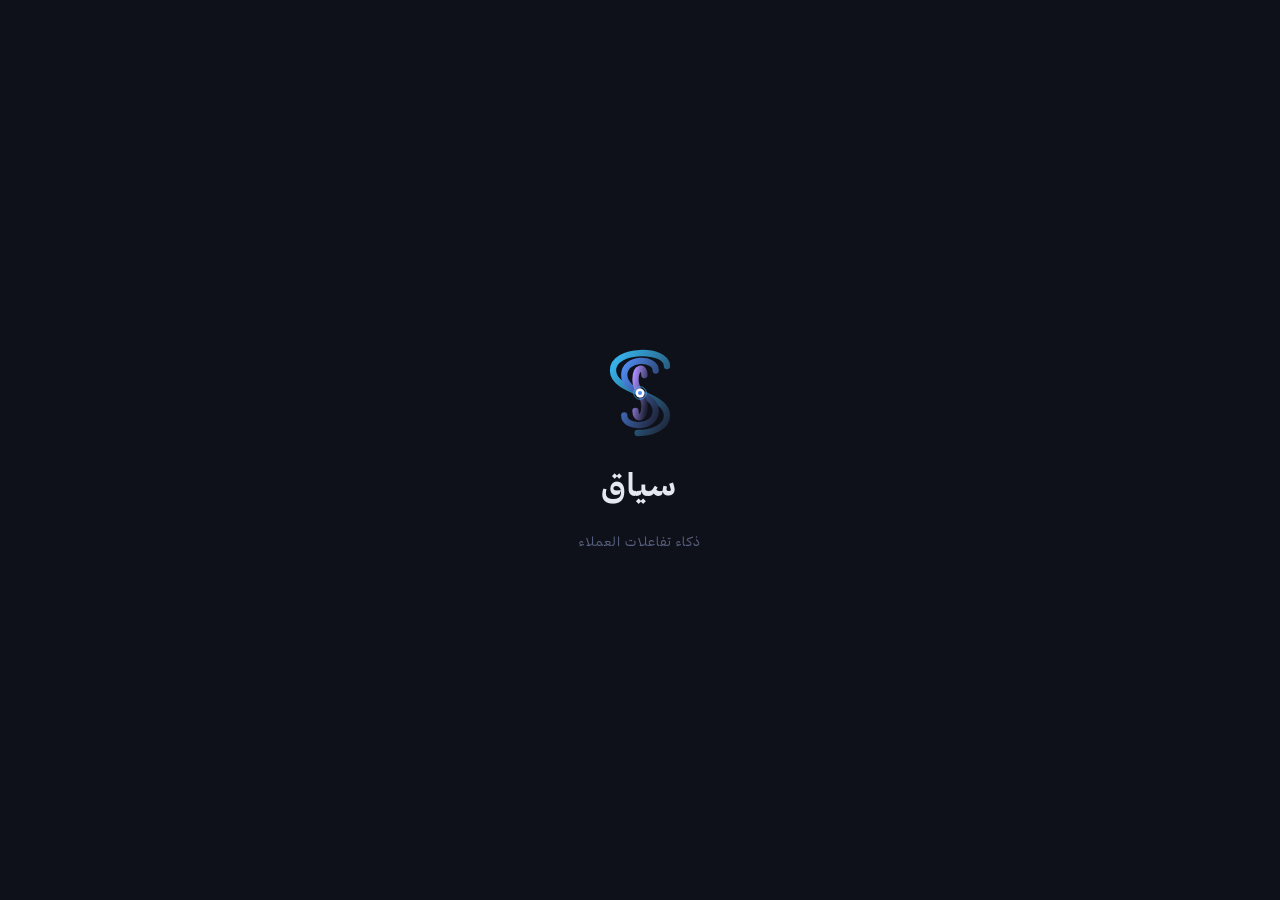
==== commit 63af7b4e: "Update index.html" ====
--- a/index.html
+++ b/index.html
@@ -6,7 +6,7 @@
   <meta name="theme-color" content="#0F111A">
   <meta name="color-scheme" content="dark">
   <meta name="referrer" content="strict-origin-when-cross-origin">
-  <meta http-equiv="Content-Security-Policy" content="default-src 'self'; script-src 'self'; style-src 'self' 'unsafe-inline'; font-src 'self'; img-src 'self' data:; connect-src 'self' https://nidysxhagcfzjfdodsux.supabase.co wss://nidysxhagcfzjfdodsux.supabase.co https://siyaq-proxy.h-alqahtaniofficial.workers.dev https://siyaq-server.onrender.com wss://siyaq-server.onrender.com; object-src 'none'; base-uri 'none'; form-action 'self'; upgrade-insecure-requests">
+  <meta http-equiv="Content-Security-Policy" content="default-src 'self'; script-src 'self'; style-src 'self' 'unsafe-inline'; font-src 'self'; img-src 'self' data:; connect-src 'self' https://nidysxhagcfzjfdodsux.supabase.co wss://nidysxhagcfzjfdodsux.supabase.co https://siyaq-proxy.h-alqahtaniofficial.workers.dev https://siyaq-thhr.onrender.com wss://siyaq-thhr.onrender.com; object-src 'none'; base-uri 'none'; form-action 'self'; upgrade-insecure-requests">
   <title>سياق</title>
 
   <!-- Warm the connection to the data origin before the first query fires -->
@@ -25,6 +25,62 @@
   <script defer src="js/call.js"></script>
 </head>
 <body>
+    <!-- ── Splash screen ───────────────────────────────────────────────────── -->
+  <div id="splash" aria-hidden="true">
+    <svg class="splash-logo" width="72" height="90" viewBox="0 0 160 200" xmlns="http://www.w3.org/2000/svg">
+      <defs>
+        <linearGradient id="sg1" x1="0%" y1="0%" x2="100%" y2="100%">
+          <stop offset="0%" stop-color="#38BDF8"/>
+          <stop offset="100%" stop-color="#1E2236"/>
+        </linearGradient>
+        <linearGradient id="sg2" x1="0%" y1="0%" x2="100%" y2="100%">
+          <stop offset="0%" stop-color="#4F8EF7"/>
+          <stop offset="100%" stop-color="#1E2236"/>
+        </linearGradient>
+        <linearGradient id="sg3" x1="0%" y1="0%" x2="100%" y2="100%">
+          <stop offset="0%" stop-color="#A78BFA"/>
+          <stop offset="100%" stop-color="#1E2236"/>
+        </linearGradient>
+      </defs>
+      <g class="splash-paths">
+        <path class="s-path" d="M 140 40 C 140 0, 20 0, 20 50 C 20 100, 140 100, 140 150 C 140 200, 20 200, 20 160" fill="none" stroke="url(#sg1)" stroke-width="14" stroke-linecap="round"/>
+        <path class="s-path" d="M 115 50 C 115 20, 45 20, 45 60 C 45 100, 115 100, 115 140 C 115 180, 45 180, 45 150" fill="none" stroke="url(#sg2)" stroke-width="14" stroke-linecap="round"/>
+        <path class="s-path" d="M 90 60 C 90 40, 70 40, 70 70 C 70 100, 90 100, 90 130 C 90 160, 70 160, 70 140" fill="none" stroke="url(#sg3)" stroke-width="14" stroke-linecap="round"/>
+      </g>
+      <g class="splash-core">
+        <circle cx="80" cy="100" r="14" fill="none" stroke="#38BDF8" stroke-width="1.5"/>
+        <circle cx="80" cy="100" r="10" fill="#ffffff"/>
+        <circle cx="80" cy="100" r="4.5" fill="#4F8EF7"/>
+      </g>
+    </svg>
+    <div class="splash-wordmark">سياق</div>
+    <div class="splash-sub">ذكاء تفاعلات العملاء</div>
+  </div>
+  <script>
+  (function(){
+    var s = document.getElementById('splash');
+    var shell = document.getElementById('app-shell');
+    if (shell) shell.style.visibility = 'hidden';
+
+    function dismiss() {
+      if (!s) return;
+      s.style.transition = 'opacity .6s ease';
+      s.style.opacity = '0';
+      if (shell) {
+        shell.style.visibility = '';
+        shell.style.transition = 'opacity .5s ease';
+        shell.style.opacity = '1';
+      }
+      setTimeout(function(){ s.style.display = 'none'; }, 650);
+    }
+
+    setTimeout(dismiss, 1800);
+    window.addEventListener('load', function() {
+      setTimeout(dismiss, 400);
+    }, { once: true });
+  }());
+  </script>  
+
   <div id="cur" aria-hidden="true"></div>
   <a href="#main-content" class="skip-link">تخطّ إلى المحتوى</a>
   <h1 class="visually-hidden">سياق - وكيل التحليل</h1>
--- a/styles.css
+++ b/styles.css
@@ -1188,7 +1188,7 @@
   transition: max-height .3s ease;
 }
 .cp-customer.cp-cust-visible {
-  max-height: 80px;
+  max-height: 160px;
 }
 
 .cp-cust-inner {
@@ -1236,6 +1236,108 @@
   white-space: nowrap;
 }
 
+.cp-cust-info {
+  flex: 1;
+  min-width: 0;
+}
+
+/* Predicted reason row */
+.cp-cust-reason {
+  display: flex;
+  align-items: baseline;
+  gap: .5rem;
+  padding: .45rem 1rem .55rem;
+  background: #1a1f35;
+  border-bottom: 1px solid #2a2d3e;
+  font-size: .7rem;
+  line-height: 1.5;
+}
+
+.cp-reason-label {
+  flex-shrink: 0;
+  color: #4F8EF7;
+  font-weight: 600;
+  font-size: .65rem;
+  letter-spacing: .02em;
+}
+
+.cp-reason-text {
+  color: #c4cce0;
+}
+
+/* Shift call panel to top-left when report panel is open so they don't overlap */
+#call-panel.cp-report-open {
+  bottom: auto;
+  top: 1.5rem;
+}
+
+[dir="rtl"] #call-panel.cp-report-open {
+  right: auto;
+  left: 1.5rem;
+}
+
+/* Splash screen */
+#splash {
+  position: fixed;
+  inset: 0;
+  z-index: 9999;
+  background: #0F111A;
+  display: flex;
+  flex-direction: column;
+  align-items: center;
+  justify-content: center;
+  gap: 20px;
+}
+
+.splash-logo {
+  animation: splash-rise .7s cubic-bezier(.22,1,.36,1) both;
+}
+
+.splash-wordmark {
+  font-family: 'Thmanyah Sans', system-ui, sans-serif;
+  font-size: 2rem;
+  font-weight: 700;
+  color: #E4E8F0;
+  letter-spacing: .04em;
+  animation: splash-rise .7s cubic-bezier(.22,1,.36,1) .1s both;
+}
+
+.splash-sub {
+  font-family: 'Thmanyah Sans', system-ui, sans-serif;
+  font-size: .8rem;
+  font-weight: 400;
+  color: #5a6280;
+  letter-spacing: .08em;
+  animation: splash-rise .7s cubic-bezier(.22,1,.36,1) .2s both;
+}
+
+.splash-paths .s-path {
+  stroke-dasharray: 400;
+  stroke-dashoffset: 400;
+  animation: splash-draw 1s cubic-bezier(.4,0,.2,1) .1s forwards;
+}
+
+.splash-paths .s-path:nth-child(2) { animation-delay: .25s; }
+.splash-paths .s-path:nth-child(3) { animation-delay: .4s; }
+
+.splash-core {
+  animation: splash-pop .4s cubic-bezier(.34,1.56,.64,1) .65s both;
+}
+
+@keyframes splash-draw {
+  to { stroke-dashoffset: 0; }
+}
+
+@keyframes splash-pop {
+  from { opacity: 0; transform: scale(0); }
+  to   { opacity: 1; transform: scale(1); }
+}
+
+@keyframes splash-rise {
+  from { opacity: 0; transform: translateY(14px); }
+  to   { opacity: 1; transform: translateY(0); }
+}
+
 /* Transcript */
 .cp-transcript {
   height: 140px;
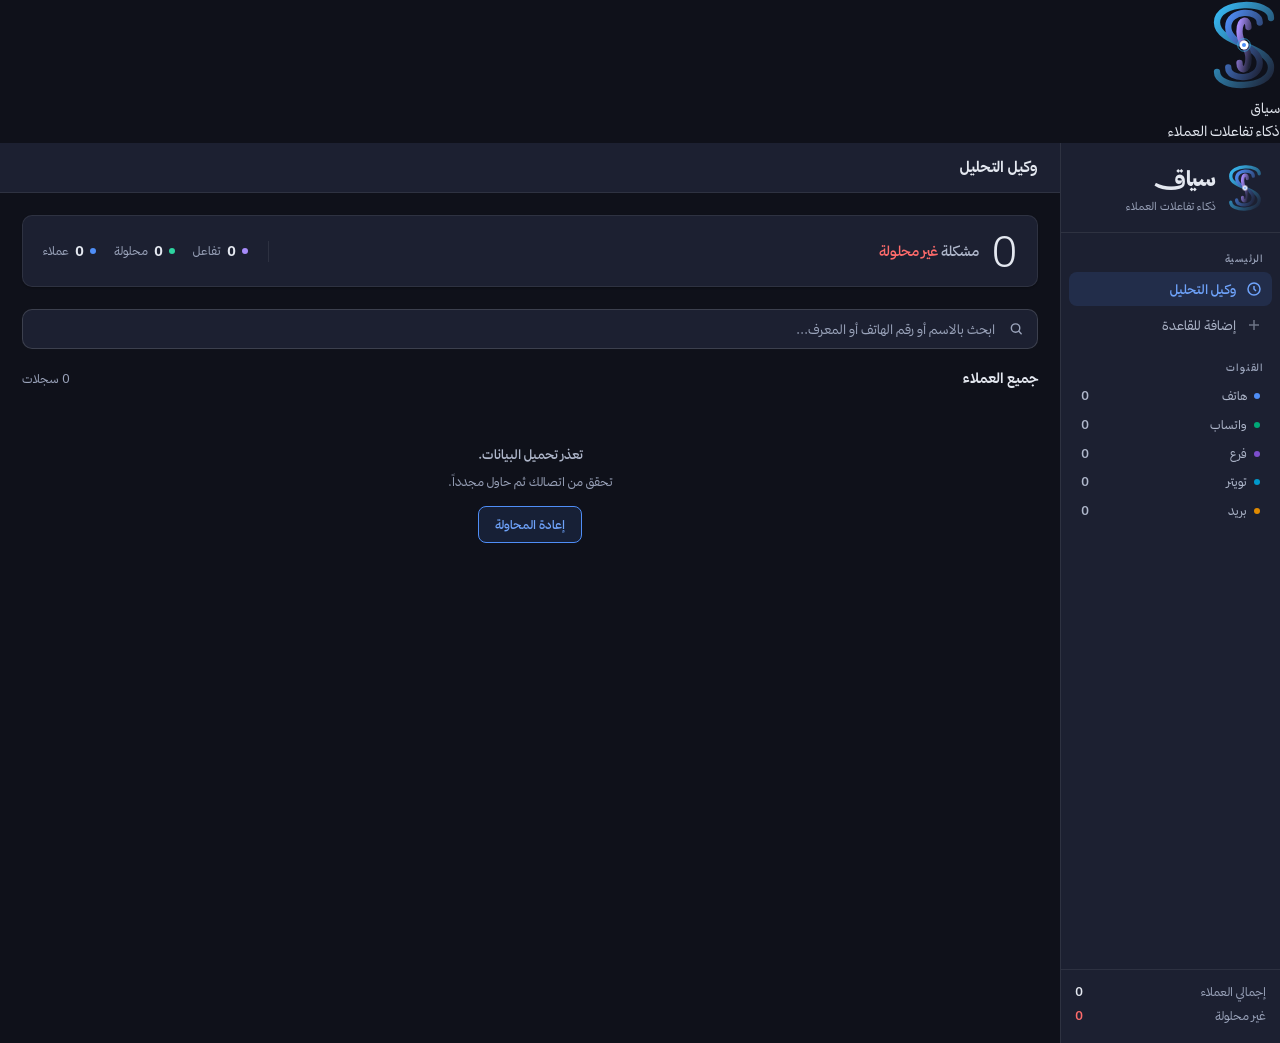
==== commit 580c36ce: "Update index.html" ====
--- a/index.html
+++ b/index.html
@@ -25,22 +25,12 @@
   <script defer src="js/call.js"></script>
 </head>
 <body>
-    <!-- ── Splash screen ───────────────────────────────────────────────────── -->
-  <div id="splash" aria-hidden="true">
+  <div id="splash">
     <svg class="splash-logo" width="72" height="90" viewBox="0 0 160 200" xmlns="http://www.w3.org/2000/svg">
       <defs>
-        <linearGradient id="sg1" x1="0%" y1="0%" x2="100%" y2="100%">
-          <stop offset="0%" stop-color="#38BDF8"/>
-          <stop offset="100%" stop-color="#1E2236"/>
-        </linearGradient>
-        <linearGradient id="sg2" x1="0%" y1="0%" x2="100%" y2="100%">
-          <stop offset="0%" stop-color="#4F8EF7"/>
-          <stop offset="100%" stop-color="#1E2236"/>
-        </linearGradient>
-        <linearGradient id="sg3" x1="0%" y1="0%" x2="100%" y2="100%">
-          <stop offset="0%" stop-color="#A78BFA"/>
-          <stop offset="100%" stop-color="#1E2236"/>
-        </linearGradient>
+        <linearGradient id="sg1" x1="0%" y1="0%" x2="100%" y2="100%"><stop offset="0%" stop-color="#38BDF8"/><stop offset="100%" stop-color="#1E2236"/></linearGradient>
+        <linearGradient id="sg2" x1="0%" y1="0%" x2="100%" y2="100%"><stop offset="0%" stop-color="#4F8EF7"/><stop offset="100%" stop-color="#1E2236"/></linearGradient>
+        <linearGradient id="sg3" x1="0%" y1="0%" x2="100%" y2="100%"><stop offset="0%" stop-color="#A78BFA"/><stop offset="100%" stop-color="#1E2236"/></linearGradient>
       </defs>
       <g class="splash-paths">
         <path class="s-path" d="M 140 40 C 140 0, 20 0, 20 50 C 20 100, 140 100, 140 150 C 140 200, 20 200, 20 160" fill="none" stroke="url(#sg1)" stroke-width="14" stroke-linecap="round"/>
@@ -56,31 +46,6 @@
     <div class="splash-wordmark">سياق</div>
     <div class="splash-sub">ذكاء تفاعلات العملاء</div>
   </div>
-  <script>
-  (function(){
-    var s = document.getElementById('splash');
-    var shell = document.getElementById('app-shell');
-    if (shell) shell.style.visibility = 'hidden';
-
-    function dismiss() {
-      if (!s) return;
-      s.style.transition = 'opacity .6s ease';
-      s.style.opacity = '0';
-      if (shell) {
-        shell.style.visibility = '';
-        shell.style.transition = 'opacity .5s ease';
-        shell.style.opacity = '1';
-      }
-      setTimeout(function(){ s.style.display = 'none'; }, 650);
-    }
-
-    setTimeout(dismiss, 1800);
-    window.addEventListener('load', function() {
-      setTimeout(dismiss, 400);
-    }, { once: true });
-  }());
-  </script>  
-
   <div id="cur" aria-hidden="true"></div>
   <a href="#main-content" class="skip-link">تخطّ إلى المحتوى</a>
   <h1 class="visually-hidden">سياق - وكيل التحليل</h1>
--- a/styles.css
+++ b/styles.css
@@ -1265,79 +1265,6 @@
   color: #c4cce0;
 }
 
-/* Shift call panel to top-left when report panel is open so they don't overlap */
-#call-panel.cp-report-open {
-  bottom: auto;
-  top: 1.5rem;
-}
-
-[dir="rtl"] #call-panel.cp-report-open {
-  right: auto;
-  left: 1.5rem;
-}
-
-/* Splash screen */
-#splash {
-  position: fixed;
-  inset: 0;
-  z-index: 9999;
-  background: #0F111A;
-  display: flex;
-  flex-direction: column;
-  align-items: center;
-  justify-content: center;
-  gap: 20px;
-}
-
-.splash-logo {
-  animation: splash-rise .7s cubic-bezier(.22,1,.36,1) both;
-}
-
-.splash-wordmark {
-  font-family: 'Thmanyah Sans', system-ui, sans-serif;
-  font-size: 2rem;
-  font-weight: 700;
-  color: #E4E8F0;
-  letter-spacing: .04em;
-  animation: splash-rise .7s cubic-bezier(.22,1,.36,1) .1s both;
-}
-
-.splash-sub {
-  font-family: 'Thmanyah Sans', system-ui, sans-serif;
-  font-size: .8rem;
-  font-weight: 400;
-  color: #5a6280;
-  letter-spacing: .08em;
-  animation: splash-rise .7s cubic-bezier(.22,1,.36,1) .2s both;
-}
-
-.splash-paths .s-path {
-  stroke-dasharray: 400;
-  stroke-dashoffset: 400;
-  animation: splash-draw 1s cubic-bezier(.4,0,.2,1) .1s forwards;
-}
-
-.splash-paths .s-path:nth-child(2) { animation-delay: .25s; }
-.splash-paths .s-path:nth-child(3) { animation-delay: .4s; }
-
-.splash-core {
-  animation: splash-pop .4s cubic-bezier(.34,1.56,.64,1) .65s both;
-}
-
-@keyframes splash-draw {
-  to { stroke-dashoffset: 0; }
-}
-
-@keyframes splash-pop {
-  from { opacity: 0; transform: scale(0); }
-  to   { opacity: 1; transform: scale(1); }
-}
-
-@keyframes splash-rise {
-  from { opacity: 0; transform: translateY(14px); }
-  to   { opacity: 1; transform: translateY(0); }
-}
-
 /* Transcript */
 .cp-transcript {
   height: 140px;
@@ -1375,3 +1302,20 @@
     right: 1rem;
   }
 }
+
+#call-panel.cp-report-open {
+  bottom: auto;
+  top: 1.5rem;
+}
+[dir="rtl"] #call-panel.cp-report-open {
+  right: auto;
+  left: 1.5rem;
+}
+
+#splash {
+  transition: opacity .6s ease;
+}
+#splash.splash-out {
+  opacity: 0;
+  pointer-events: none;
+}
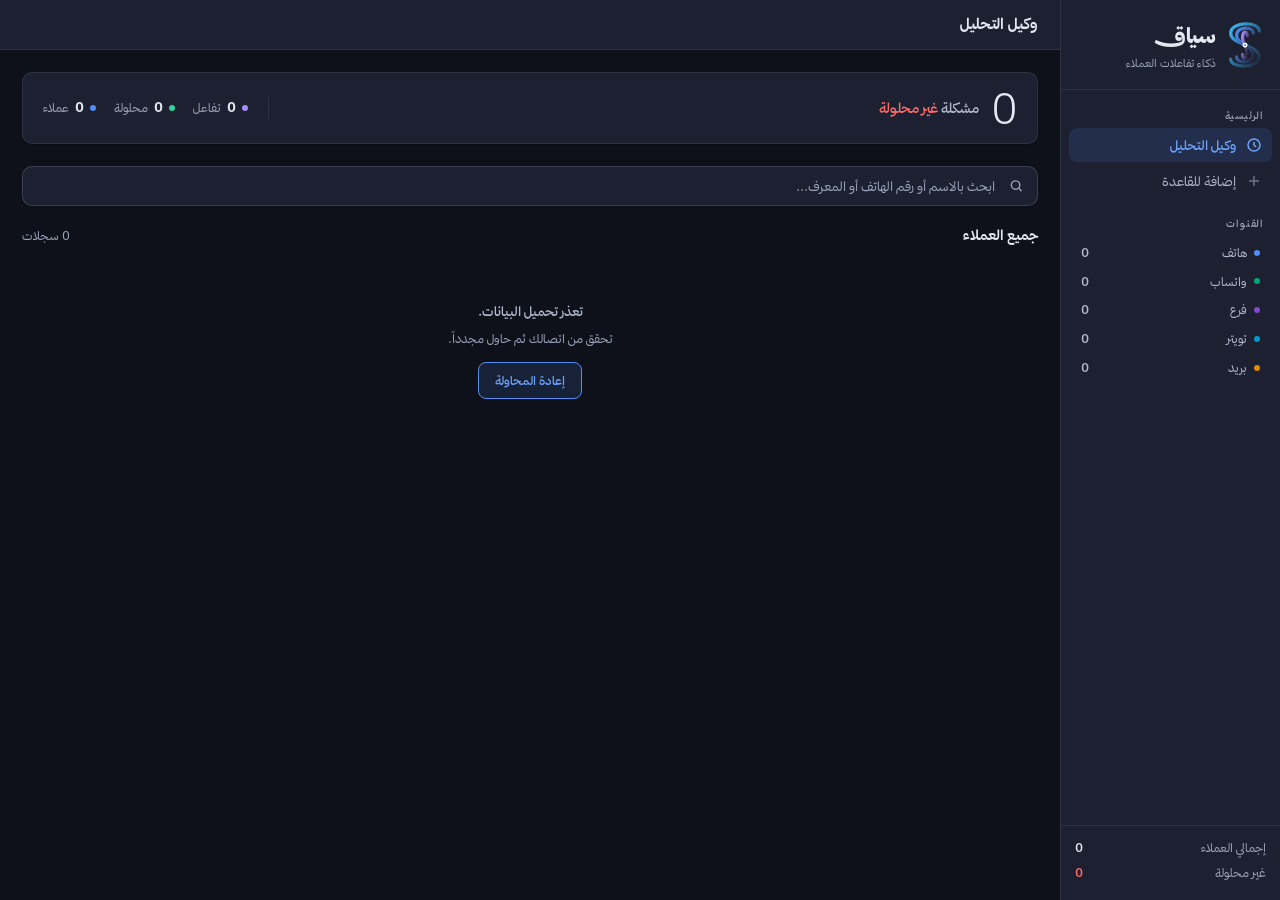
==== commit a3e595d2: "Update index.html to delete the splash screen" ====
--- a/index.html
+++ b/index.html
@@ -25,27 +25,7 @@
   <script defer src="js/call.js"></script>
 </head>
 <body>
-  <div id="splash">
-    <svg class="splash-logo" width="72" height="90" viewBox="0 0 160 200" xmlns="http://www.w3.org/2000/svg">
-      <defs>
-        <linearGradient id="sg1" x1="0%" y1="0%" x2="100%" y2="100%"><stop offset="0%" stop-color="#38BDF8"/><stop offset="100%" stop-color="#1E2236"/></linearGradient>
-        <linearGradient id="sg2" x1="0%" y1="0%" x2="100%" y2="100%"><stop offset="0%" stop-color="#4F8EF7"/><stop offset="100%" stop-color="#1E2236"/></linearGradient>
-        <linearGradient id="sg3" x1="0%" y1="0%" x2="100%" y2="100%"><stop offset="0%" stop-color="#A78BFA"/><stop offset="100%" stop-color="#1E2236"/></linearGradient>
-      </defs>
-      <g class="splash-paths">
-        <path class="s-path" d="M 140 40 C 140 0, 20 0, 20 50 C 20 100, 140 100, 140 150 C 140 200, 20 200, 20 160" fill="none" stroke="url(#sg1)" stroke-width="14" stroke-linecap="round"/>
-        <path class="s-path" d="M 115 50 C 115 20, 45 20, 45 60 C 45 100, 115 100, 115 140 C 115 180, 45 180, 45 150" fill="none" stroke="url(#sg2)" stroke-width="14" stroke-linecap="round"/>
-        <path class="s-path" d="M 90 60 C 90 40, 70 40, 70 70 C 70 100, 90 100, 90 130 C 90 160, 70 160, 70 140" fill="none" stroke="url(#sg3)" stroke-width="14" stroke-linecap="round"/>
-      </g>
-      <g class="splash-core">
-        <circle cx="80" cy="100" r="14" fill="none" stroke="#38BDF8" stroke-width="1.5"/>
-        <circle cx="80" cy="100" r="10" fill="#ffffff"/>
-        <circle cx="80" cy="100" r="4.5" fill="#4F8EF7"/>
-      </g>
-    </svg>
-    <div class="splash-wordmark">سياق</div>
-    <div class="splash-sub">ذكاء تفاعلات العملاء</div>
-  </div>
+
   <div id="cur" aria-hidden="true"></div>
   <a href="#main-content" class="skip-link">تخطّ إلى المحتوى</a>
   <h1 class="visually-hidden">سياق - وكيل التحليل</h1>
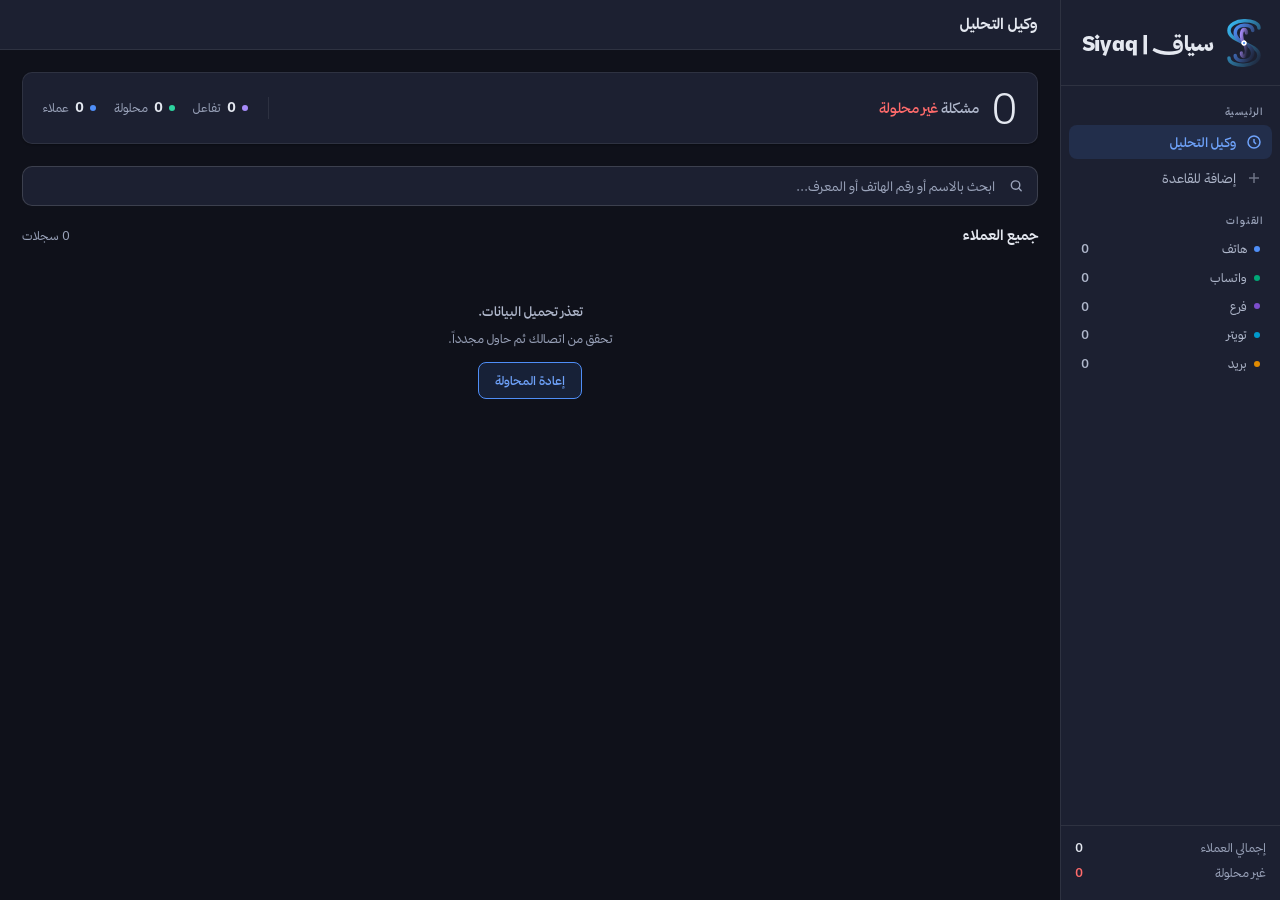
==== commit 87be64a8: "splash screen and tagline sentence" ====
--- a/index.html
+++ b/index.html
@@ -6,7 +6,7 @@
   <meta name="theme-color" content="#0F111A">
   <meta name="color-scheme" content="dark">
   <meta name="referrer" content="strict-origin-when-cross-origin">
-  <meta http-equiv="Content-Security-Policy" content="default-src 'self'; script-src 'self'; style-src 'self' 'unsafe-inline'; font-src 'self'; img-src 'self' data:; connect-src 'self' https://nidysxhagcfzjfdodsux.supabase.co wss://nidysxhagcfzjfdodsux.supabase.co https://siyaq-proxy.h-alqahtaniofficial.workers.dev https://siyaq-thhr.onrender.com wss://siyaq-thhr.onrender.com; object-src 'none'; base-uri 'none'; form-action 'self'; upgrade-insecure-requests">
+  <meta http-equiv="Content-Security-Policy" content="default-src 'self'; script-src 'self' 'unsafe-inline'; style-src 'self' 'unsafe-inline'; font-src 'self'; img-src 'self' data:; connect-src 'self' https://nidysxhagcfzjfdodsux.supabase.co wss://nidysxhagcfzjfdodsux.supabase.co https://siyaq-proxy.h-alqahtaniofficial.workers.dev https://siyaq-thhr.onrender.com wss://siyaq-thhr.onrender.com; object-src 'none'; base-uri 'none'; form-action 'self'; upgrade-insecure-requests">
   <title>سياق</title>
 
   <!-- Warm the connection to the data origin before the first query fires -->
@@ -25,6 +25,46 @@
   <script defer src="js/call.js"></script>
 </head>
 <body>
+  
+  <div id="splash" aria-hidden="true">
+    <svg class="splash-logo" width="72" height="90" viewBox="0 0 160 200" xmlns="http://www.w3.org/2000/svg">
+      <defs>
+        <linearGradient id="sg1" x1="0%" y1="0%" x2="100%" y2="100%">
+          <stop offset="0%" stop-color="#38BDF8"/>
+          <stop offset="100%" stop-color="#1E2236"/>
+        </linearGradient>
+        <linearGradient id="sg2" x1="0%" y1="0%" x2="100%" y2="100%">
+          <stop offset="0%" stop-color="#4F8EF7"/>
+          <stop offset="100%" stop-color="#1E2236"/>
+        </linearGradient>
+        <linearGradient id="sg3" x1="0%" y1="0%" x2="100%" y2="100%">
+          <stop offset="0%" stop-color="#A78BFA"/>
+          <stop offset="100%" stop-color="#1E2236"/>
+        </linearGradient>
+      </defs>
+      <g class="splash-paths">
+        <path class="s-path" d="M 140 40 C 140 0, 20 0, 20 50 C 20 100, 140 100, 140 150 C 140 200, 20 200, 20 160" fill="none" stroke="url(#sg1)" stroke-width="14" stroke-linecap="round"/>
+        <path class="s-path" d="M 115 50 C 115 20, 45 20, 45 60 C 45 100, 115 100, 115 140 C 115 180, 45 180, 45 150" fill="none" stroke="url(#sg2)" stroke-width="14" stroke-linecap="round"/>
+        <path class="s-path" d="M 90 60 C 90 40, 70 40, 70 70 C 70 100, 90 100, 90 130 C 90 160, 70 160, 70 140" fill="none" stroke="url(#sg3)" stroke-width="14" stroke-linecap="round"/>
+      </g>
+      <g class="splash-core">
+        <circle cx="80" cy="100" r="14" fill="none" stroke="#38BDF8" stroke-width="1.5"/>
+        <circle cx="80" cy="100" r="10" fill="#ffffff"/>
+        <circle cx="80" cy="100" r="4.5" fill="#4F8EF7"/>
+      </g>
+    </svg>
+    <div class="splash-wordmark">سياق</div>
+    <div class="splash-sub">عميل واحد، قنوات متعددة وسياق واحد</div>
+  </div>
+
+  <script>
+    (function(){
+      var s = document.getElementById('splash');
+      if (!s) return;
+      setTimeout(function(){ s.classList.add('splash-out'); }, 1800);
+      s.addEventListener('transitionend', function(){ s.remove(); }, { once: true });
+    }());
+  </script>
 
   <div id="cur" aria-hidden="true"></div>
   <a href="#main-content" class="skip-link">تخطّ إلى المحتوى</a>
@@ -35,7 +75,7 @@
     <aside class="sidebar" id="sidebar" aria-label="الشريط الجانبي" tabindex="-1">
       <div class="sb-top">
         <div class="sb-logo sb-logo-spacious">
-          <svg width="38" height="48" viewBox="0 0 160 200" xmlns="http://www.w3.org/2000/svg" aria-hidden="true" focusable="false">
+          <svg width="40" height="50" viewBox="0 0 160 200" xmlns="http://www.w3.org/2000/svg" aria-hidden="true" focusable="false">
             <defs>
               <filter id="glow-logo" x="-20%" y="-20%" width="140%" height="140%">
                   <feGaussianBlur stdDeviation="3" result="blur" />
@@ -66,8 +106,8 @@
             </g>
           </svg>
           <div>
-            <span class="sb-brand-name">سياق</span>
-            <div class="sb-sub">ذكاء تفاعلات العملاء</div>
+            <span class="sb-brand-name">سياق |  Siyaq</span>
+            
           </div>
         </div>
       </div>
--- a/styles.css
+++ b/styles.css
@@ -3,7 +3,7 @@
 @font-face{font-family:'Thmanyah Sans';src:url('fonts/ThmanyahSans-Medium.woff2') format('woff2');font-weight:500;font-style:normal;font-display:swap}
 @font-face{font-family:'Thmanyah Sans';src:url('fonts/ThmanyahSans-Bold.woff2') format('woff2');font-weight:700;font-style:normal;font-display:swap}
 @font-face{font-family:'Thmanyah Sans';src:url('fonts/ThmanyahSans-Black.woff2') format('woff2');font-weight:900;font-style:normal;font-display:swap}
-*,*::before,*::after{margin:0;padding:0;box-sizing:border-box}
+*,*::before,*::after{margin:0;padding:0;box-sizing:border-box} 
 [hidden]{display:none!important}
 :root{
   --bg:#0F111A;
@@ -1313,9 +1313,70 @@
 }
 
 #splash {
-  transition: opacity .6s ease;
-}
+  position: fixed;
+  inset: 0;
+  z-index: 9999;
+  background: #0F111A;
+  display: flex;
+  flex-direction: column;
+  align-items: center;
+  justify-content: center;
+  gap: 20px;
+  transition: opacity .5s ease, visibility .5s ease;
+  font-family: 'Thmanyah Sans', sans-serif; 
+}
+
 #splash.splash-out {
   opacity: 0;
+  visibility: hidden;
   pointer-events: none;
 }
+
+.splash-logo {
+  animation: splash-rise .7s cubic-bezier(.22,1,.36,1) both;
+}
+
+#splash .splash-wordmark {
+  font-family: 'Thmanyah Sans', sans-serif !important;
+  font-size: 2rem;
+  font-weight: 700; 
+  color: #E4E8F0;
+  letter-spacing: .04em;
+  animation: splash-rise .7s cubic-bezier(.22,1,.36,1) .1s both;
+}
+
+#splash .splash-sub {
+  font-family: 'Thmanyah Sans', sans-serif !important;
+  font-size: .8rem;
+  font-weight: 400; 
+  color: #5a6280;
+  letter-spacing: .08em;
+  animation: splash-rise .7s cubic-bezier(.22,1,.36,1) .2s both;
+}
+
+.splash-paths .s-path {
+  stroke-dasharray: 400;
+  stroke-dashoffset: 400;
+  animation: splash-draw 1s cubic-bezier(.4,0,.2,1) .1s forwards;
+}
+
+.splash-paths .s-path:nth-child(2) { animation-delay: .25s; }
+.splash-paths .s-path:nth-child(3) { animation-delay: .4s; }
+
+.splash-core {
+  animation: splash-pop .4s cubic-bezier(.34,1.56,.64,1) .65s both;
+}
+
+@keyframes splash-draw {
+  to { stroke-dashoffset: 0; }
+}
+
+@keyframes splash-pop {
+  from { opacity: 0; transform: scale(0); }
+  to   { opacity: 1; transform: scale(1); }
+}
+
+@keyframes splash-rise {
+  from { opacity: 0; transform: translateY(14px); }
+  to   { opacity: 1; transform: translateY(0); }
+}
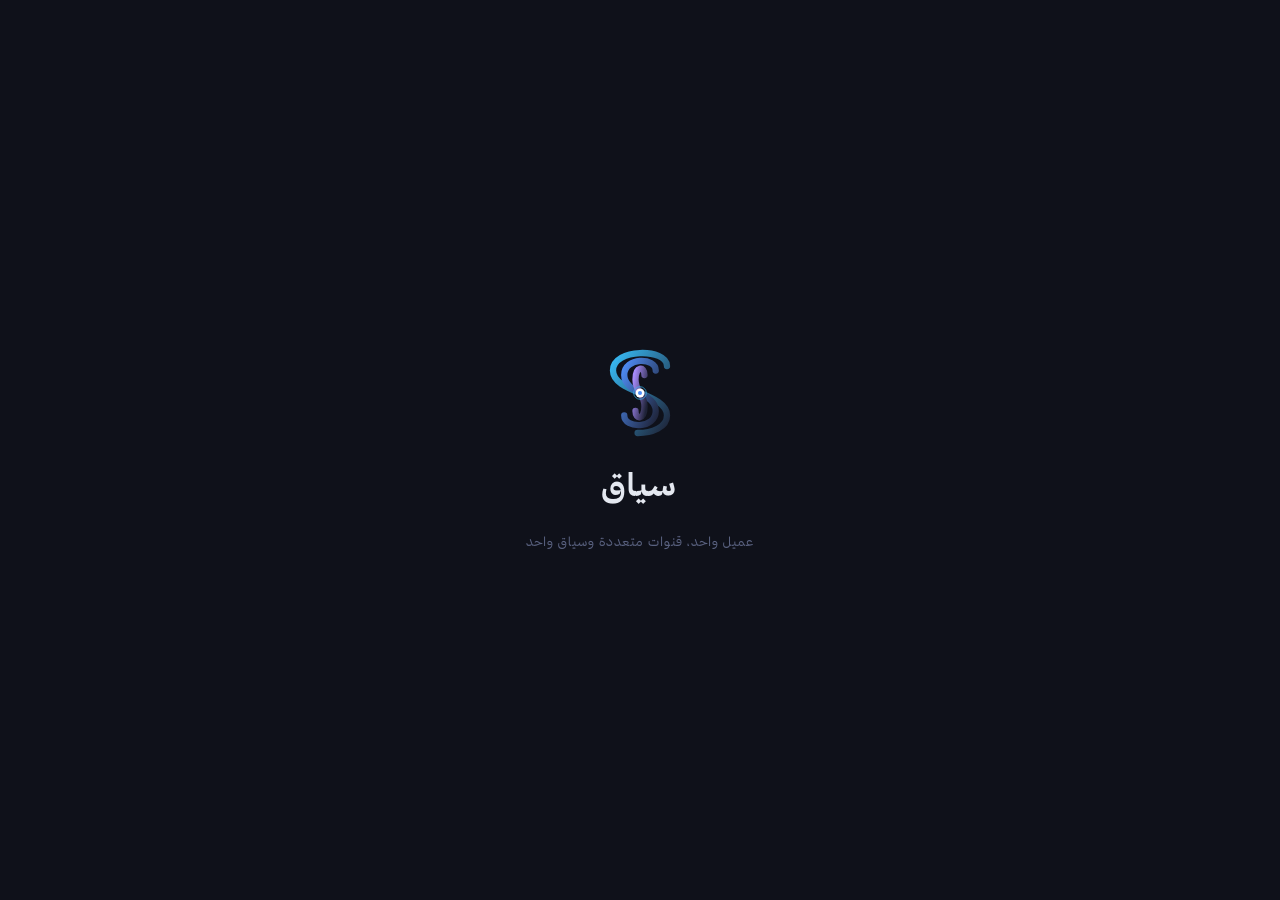
==== commit d33b1747: "Rename index (3).html to index.html" ====
--- a/index.html
+++ b/index.html
@@ -301,6 +301,7 @@
 
   <!-- ── Live Call Panel ─────────────────────────────────────────────────── -->
   <div id="call-panel" role="region" aria-label="لوحة المكالمة المباشرة">
+
     <div class="cp-hdr">
       <div class="cp-hdr-right">
         <span id="cp-dot" class="cp-dot cp-dot-idle"></span>
@@ -318,7 +319,37 @@
 
     <div id="cp-customer" class="cp-customer"></div>
 
-    <div id="cp-transcript" class="cp-transcript" aria-live="polite" aria-label="النص المباشر"></div>
+    <div id="cp-esc-banner" class="cp-esc-banner" role="alert" aria-live="assertive" aria-hidden="true">
+      <div class="cp-esc-inner">
+        <span class="cp-esc-icon" aria-hidden="true">
+          <svg width="14" height="14" viewBox="0 0 16 16" fill="none">
+            <path d="M8 2L1.5 14h13L8 2z" stroke="currentColor" stroke-width="1.4" stroke-linejoin="round"/>
+            <path d="M8 6.5v3.5M8 11.5v.5" stroke="currentColor" stroke-width="1.4" stroke-linecap="round"/>
+          </svg>
+        </span>
+        <span class="cp-esc-txt">العميل يطلب التحدث مع موظف</span>
+        <button type="button" id="cp-esc-dismiss" class="cp-esc-dismiss" aria-label="تجاهل">✕</button>
+      </div>
+    </div>
+
+    <div id="cp-transcript" class="cp-transcript" aria-live="polite" aria-label="النص المباشر">
+      <div class="cp-transcript-empty" id="cp-transcript-empty">
+        <svg aria-hidden="true" width="18" height="18" viewBox="0 0 16 16" fill="none">
+          <path d="M2 3.5A1.5 1.5 0 013.5 2h9A1.5 1.5 0 0114 3.5v7A1.5 1.5 0 0112.5 12H9l-3 2.5V12H3.5A1.5 1.5 0 012 10.5v-7z" stroke="currentColor" stroke-width="1.2" stroke-linejoin="round"/>
+        </svg>
+        <span>في انتظار بدء المحادثة…</span>
+      </div>
+    </div>
+
+    <div class="cp-ftr">
+      <button type="button" id="cp-escalate-btn" class="cp-escalate-btn">
+        <svg aria-hidden="true" width="12" height="12" viewBox="0 0 16 16" fill="none">
+          <path d="M3 3.5A1.5 1.5 0 014.5 2h1a1.5 1.5 0 011.5 1.5v1A1.5 1.5 0 015.5 6H5a7 7 0 005.5 5.5v-.5A1.5 1.5 0 0112 9.5h1A1.5 1.5 0 0114.5 11v1A1.5 1.5 0 0113 13.5C7.201 13.5 2.5 8.799 2.5 3" stroke="currentColor" stroke-width="1.3" stroke-linecap="round"/>
+        </svg>
+        تحويل إلى موظف
+      </button>
+    </div>
+
   </div>
 
 </body>
